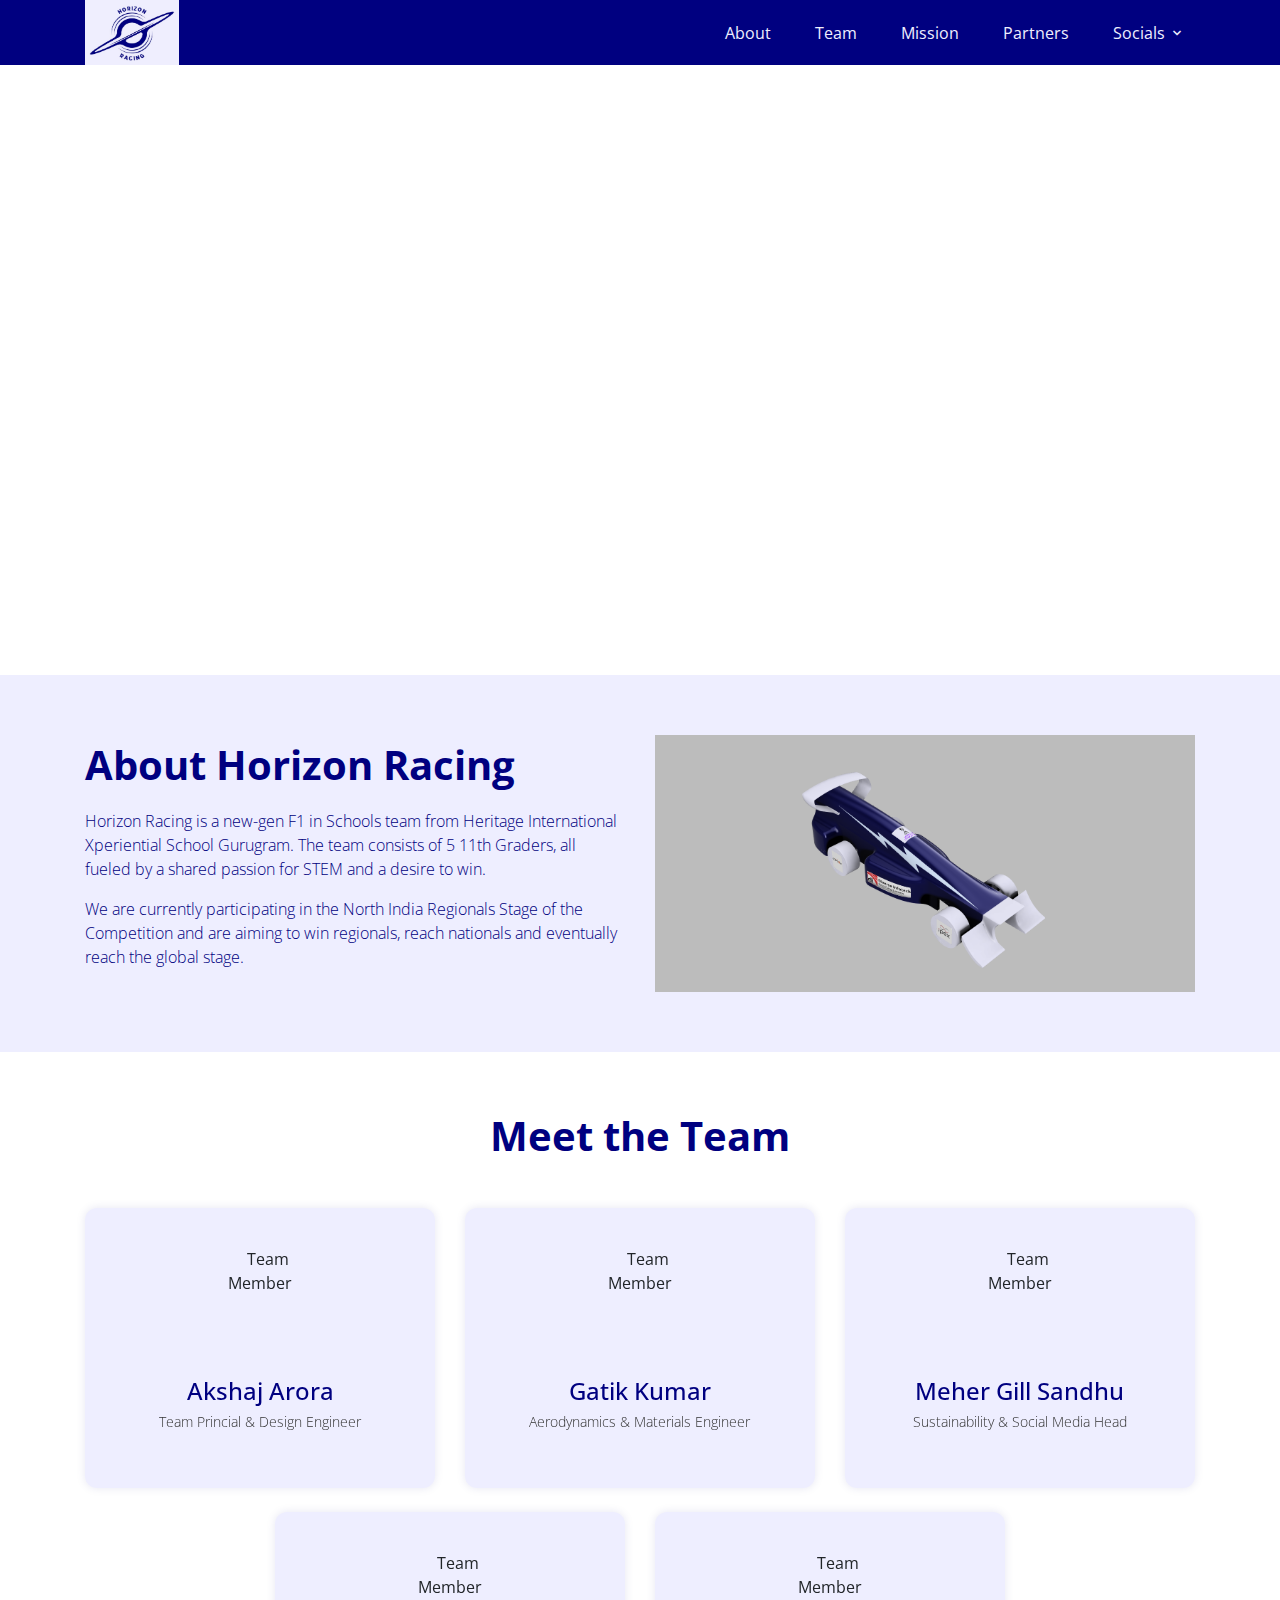
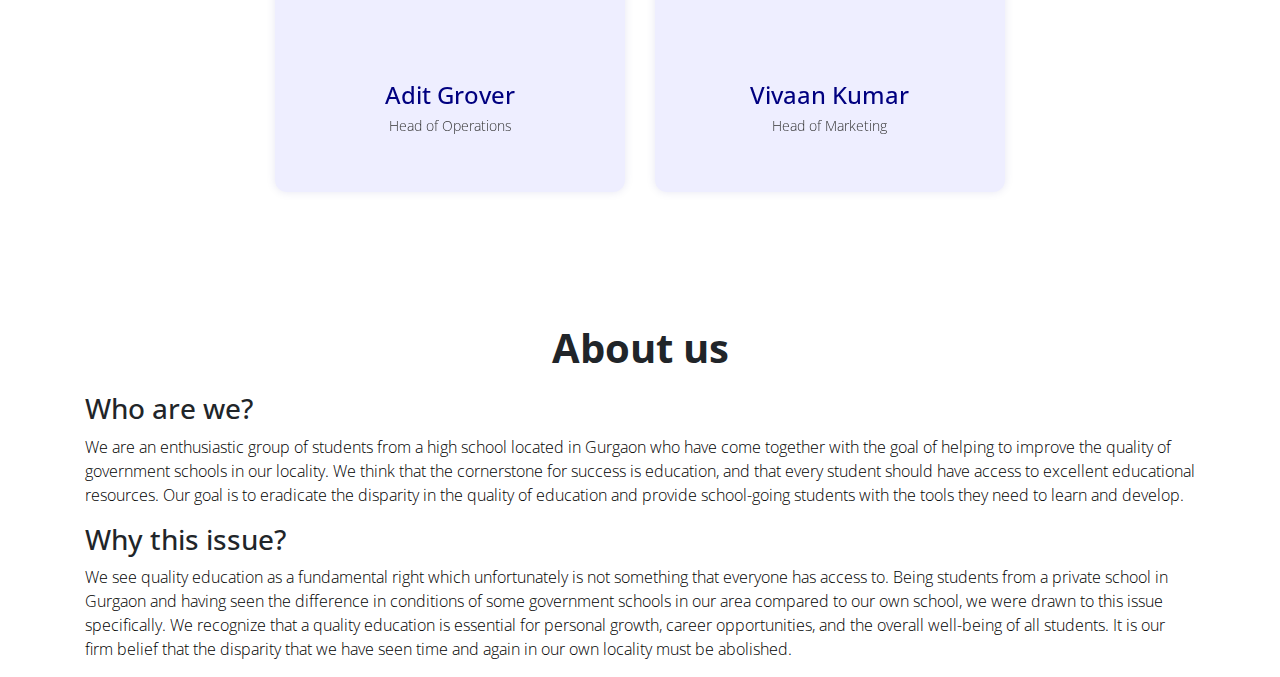
==== index.html @ cf71c02b "main" ====
<!DOCTYPE html>
<html lang="en">
<head>
  <meta charset="utf-8">
  <meta name="viewport" content="width=device-width, initial-scale=1, shrink-to-fit=no">

  <link href="https://fonts.googleapis.com/css?family=Open+Sans:300,400,700" rel="stylesheet">
  <link rel="stylesheet" href="fonts/icomoon/style.css">
  <link rel="stylesheet" href="css/owl.carousel.min.css">
  <link rel="stylesheet" href="css/bootstrap.min.css">
  <link rel="stylesheet" href="css/style.css">

  <title>Home - Project Shiksha Parivartan</title>
  <link rel="icon" type="image/x-icon" href="logo-1.jpg">

  <style>
    .scroll-down-text {
      position: absolute;
      bottom: 30px;
      left: 50%;
      transform: translate(-50%, -3500%);
      text-align: center;
      background: rgba(0, 0, 0, 0.5);
      color: #fff;
      padding: 10px 20px;
      border-radius: 5px;
      cursor: pointer;
      opacity: 0;
      transition: opacity 0.5s;
    }

    .hero:hover .scroll-down-text {
      opacity: 1;
    }

    h2 {
      font-size: 2.5em;
      font-weight: bold;
      margin-bottom: 20px;
    }

    p {
      color: #000;
    }

    h3:first-of-type {
      margin-bottom: 10px;
    }

    .scroll-down-overlay {
      position: absolute;
      top: 50%;
      left: 50%;
      transform: translate(-50%, -1250%);
      color: #fff;
      font-size: 24px;
      text-shadow: 2px 2px 4px rgba(0, 0, 0, 0.5);
      z-index: 1;
      background: rgba(0, 0, 0, 0.5);
      padding: 10px 20px;
      border-radius: 5px;
    }

    /* ✅ New navbar link color */
    .site-navigation .site-menu > li > a,
    .site-navigation .site-menu .dropdown li a {
      color: #144ebd !important;
    }
  </style>
</head>

<body>

  <div class="site-mobile-menu">
    <div class="site-mobile-menu-header">
      <div class="site-mobile-menu-close mt-3">
        <span class="icon-close2 js-menu-toggle"></span>
      </div>
    </div>
    <div class="site-mobile-menu-body"></div>
  </div>

  <header class="site-navbar" role="banner">
    <div class="container">
      <div class="row align-items-center">
        <div class="col-11 col-xl-2">
          <a href="index.html">
            <img src="logo-1.jpg" alt="Logo" class="logo-image" width="94" height="65">
          </a>
        </div>
        <div class="col-12 col-md-10 d-none d-xl-block">
          <nav class="site-navigation position-relative text-right" role="navigation">
            <ul class="site-menu js-clone-nav mr-auto d-none d-lg-block">
              <li><a href="about.html"><span>About</span></a></li>
              <li><a href="team.html"><span>Team</span></a></li>
              <li><a href="mission.html"><span>Mission</span></a></li>
              <li><a href="partners.html"><span>Partners</span></a></li>
              <li class="has-children">
                <a href="#"><span>Socials</span></a>
                <ul class="dropdown arrow-top">
                  <li><a href="https://www.youtube.com/@horizonracing.f1s" target="_blank">YouTube</a></li>
                  <li><a href="https://www.linkedin.com/company/horizonracing-f1s" target="_blank">LinkedIn</a></li>
                  <li><a href="https://www.instagram.com/horizonracing.f1s/" target="_blank">Instagram</a></li>
                </ul>
              </li>
            </ul>
          </nav>
        </div>
        <div class="d-inline-block d-xl-none ml-md-0 mr-auto py-3" style="position: relative; top: 3px;">
          <a href="#" class="site-menu-toggle js-menu-toggle text-white">
            <span class="icon-menu h3"></span>
          </a>
        </div>
      </div>
    </div>
  </header>

  <!-- Hero Section -->
  <div class="hero" style="background-image: url('images/hero_1.jpg');">
    <div class="scroll-down-text">Please Scroll Down For More</div>
  </div>

<!-- About Section -->
<section style="background-color: #eeeeff; padding: 60px 0;">
  <div class="container">
    <div class="row align-items-center">
      <!-- Text Column -->
      <div class="col-md-6">
        <h2 style="color: #000080;">About Horizon Racing</h2>
        <p style="color: #000080;">
          Horizon Racing is a new-gen F1 in Schools team from Heritage International Xperiential School Gurugram.
          The team consists of 5 11th Graders, all fueled by a shared passion for STEM and a desire to win.
        </p>
        <p style="color: #000080;">
          We are currently participating in the North India Regionals Stage of the Competition and are aiming to win regionals, reach nationals and eventually reach the global stage.
        </p>
      </div>

      <!-- Image Column -->
      <div class="col-md-6 text-center">
        <img src="images/render_2.png" alt="Horizon-01 Render" class="img-fluid" style="max-width: 100%; height: auto;">
      </div>
    </div>
  </div>
</section>

<!-- Meet the Team Section -->
<section style="background-color: #ffffff; padding: 60px 0;">
  <div class="container">
    <h2 class="text-center mb-5" style="color: #000080;">Meet the Team</h2>
    <div class="row justify-content-center">

      <div class="col-md-4 mb-4">
        <div class="team-card-wrapper">
          <div class="team-card-inner">
            <!-- Front Side -->
            <div class="team-card front">
              <img src="images/members/akshaj.jpg" alt="Team Member" class="img-fluid">
              <h4>Akshaj Arora</h4>
              <p>Team Princial & Design Engineer</p>
            </div>
            <!-- Back Side -->
            <div class="team-card back">
              <h4>Akshaj Arora</h4>
              <p>Oversees the entire project, ensuring all deliverables are completed on time and to a high standard while maintaining adherence to scope and competition regulations
                Is the main point of contact between the mentors, sponsors, and school administration. 
                Creates the car model using CAD Software and conducts CFD testing </p>
            </div>
          </div>
        </div>
      </div>
      

      <div class="col-md-4 mb-4">
        <div class="team-card-wrapper">
          <div class="team-card-inner">
            <!-- Front Side -->
            <div class="team-card front">
              <img src="images/members/gatik.jpg" alt="Team Member" class="img-fluid">
              <h4>Gatik Kumar</h4>
              <p>Aerodynamics & Materials Engineer</p>
            </div>
            <!-- Back Side -->
            <div class="team-card back">
              <h4>Gatik Kumar</h4>
              <p>In charge of car designing using mathematical and aerodynamic concepts. Managing computation work for building the car for example optimization programs. Responsible for manufacturing and assembly of the car. 
                Designs the website for the team.</p>
            </div>
          </div>
        </div>
      </div>
      

      <div class="col-md-4 mb-4">
        <div class="team-card-wrapper">
          <div class="team-card-inner">
            <!-- Front Side -->
            <div class="team-card front">
              <img src="images/members/meher.jpg" alt="Team Member" class="img-fluid">
              <h4>Meher Gill Sandhu</h4>
              <p>Sustainability & Social Media Head</p>
            </div>
            <!-- Back Side -->
            <div class="team-card back">
              <h4>Meher Gill Sandhu</h4>
              <p>Integrates sustainable practices into the project, from material selection to waste management.
                Manages the team’s social media presence, creating engaging content to promote Horizon Racing.
                Documents and highlights sustainability initiatives.
                Assists with the verbal presentation, focusing on sustainability and team identity.</p>
            </div>
          </div>
        </div>
      </div>
      

      <!-- New Row -->
      <div class="col-md-4 mb-4">
        <div class="team-card-wrapper">
          <div class="team-card-inner">
            <!-- Front Side -->
            <div class="team-card front">
              <img src="images/members/adit.jpg" alt="Team Member" class="img-fluid">
              <h4>Adit Grover</h4>
              <p>Head of Operations</p>
            </div>
            <!-- Back Side -->
            <div class="team-card back">
              <h4>Adit Grover</h4>
              <p>Manages project logistics, including scheduling, resource allocation, and budget tracking.
                Designs graphics for the pit display, portfolios, and digital media.
                Ensures all visual elements align with the team’s branding and identity.
                Supports the Creation and Designing of the Portfolios, focusing on visual presentation.</p>
            </div>
          </div>
        </div>
      </div>
      
      <div class="col-md-4 mb-4">
        <div class="team-card-wrapper">
          <div class="team-card-inner">
            <!-- Front Side -->
            <div class="team-card front">
              <img src="images/members/vivaan.jpg" alt="Team Member" class="img-fluid">
              <h4>Vivaan Kumar</h4>
              <p>Head of Marketing</p>
            </div>
            <!-- Back Side -->
            <div class="team-card back">
              <h4>Vivaan Kumar</h4>
              <p>Develops and executes the sponsorship strategy, including creating the sponsorship prospectus.
                Manages relationships with sponsors and ensure timely communication.
                Coordinates branding efforts, including team uniforms and digital media content.
                Supports the creation of the Enterprise Portfolio, focusing on marketing and sponsorship sections.</p>
            </div>
          </div>
        </div>
      </div>
      

    </div>
  </div>
</section>

  <!-- Content Section -->
  <div class="container mt-5">
    <div class="row">
      <div class="col-md-12">
        <h2 class="text-center">About us</h2>
        <h3>Who are we?</h3>
        <p>We are an enthusiastic group of students from a high school located in Gurgaon who have come together with the goal of helping to improve the quality of government schools in our locality. We think that the cornerstone for success is education, and that every student should have access to excellent educational resources. Our goal is to eradicate the disparity in the quality of education and provide school-going students with the tools they need to learn and develop.</p>
        <h3>Why this issue?</h3>
        <p>We see quality education as a fundamental right which unfortunately is not something that everyone has access to. Being students from a private school in Gurgaon and having seen the difference in conditions of some government schools in our area compared to our own school, we were drawn to this issue specifically. We recognize that a quality education is essential for personal growth, career opportunities, and the overall well-being of all students. It is our firm belief that the disparity that we have seen time and again in our own locality must be abolished.</p>
      </div>
    </div>
  </div>

  <!-- Scripts -->
  <script src="js/jquery-3.3.1.min.js"></script>
  <script src="js/popper.min.js"></script>
  <script src="js/bootstrap.min.js"></script>
  <script src="js/jquery.sticky.js"></script>
  <script src="js/main.js"></script>
  <script>
    window.va = window.va || function () { (window.vaq = window.vaq || []).push(arguments); };
  </script>
  <script defer src="/_vercel/insights/script.js"></script>
</body>
</html>
---- fonts/icomoon/style.css ----
@font-face {
  font-family: 'icomoon';
  src:  url('fonts/icomoon.eot?10si43');
  src:  url('fonts/icomoon.eot?10si43#iefix') format('embedded-opentype'),
    url('fonts/icomoon.ttf?10si43') format('truetype'),
    url('fonts/icomoon.woff?10si43') format('woff'),
    url('fonts/icomoon.svg?10si43#icomoon') format('svg');
  font-weight: normal;
  font-style: normal;
}

[class^="icon-"], [class*=" icon-"] {
  /* use !important to prevent issues with browser extensions that change fonts */
  font-family: 'icomoon' !important;
  speak: none;
  font-style: normal;
  font-weight: normal;
  font-variant: normal;
  text-transform: none;
  line-height: 1;

  /* Better Font Rendering =========== */
  -webkit-font-smoothing: antialiased;
  -moz-osx-font-smoothing: grayscale;
}

.icon-asterisk:before {
  content: "\f069";
}
.icon-plus:before {
  content: "\f067";
}
.icon-question:before {
  content: "\f128";
}
.icon-minus:before {
  content: "\f068";
}
.icon-glass:before {
  content: "\f000";
}
.icon-music:before {
  content: "\f001";
}
.icon-search:before {
  content: "\f002";
}
.icon-envelope-o:before {
  content: "\f003";
}
.icon-heart:before {
  content: "\f004";
}
.icon-star:before {
  content: "\f005";
}
.icon-star-o:before {
  content: "\f006";
}
.icon-user:before {
  content: "\f007";
}
.icon-film:before {
  content: "\f008";
}
.icon-th-large:before {
  content: "\f009";
}
.icon-th:before {
  content: "\f00a";
}
.icon-th-list:before {
  content: "\f00b";
}
.icon-check:before {
  content: "\f00c";
}
.icon-close:before {
  content: "\f00d";
}
.icon-remove:before {
  content: "\f00d";
}
.icon-times:before {
  content: "\f00d";
}
.icon-search-plus:before {
  content: "\f00e";
}
.icon-search-minus:before {
  content: "\f010";
}
.icon-power-off:before {
  content: "\f011";
}
.icon-signal:before {
  content: "\f012";
}
.icon-cog:before {
  content: "\f013";
}
.icon-gear:before {
  content: "\f013";
}
.icon-trash-o:before {
  content: "\f014";
}
.icon-home:before {
  content: "\f015";
}
.icon-file-o:before {
  content: "\f016";
}
.icon-clock-o:before {
  content: "\f017";
}
.icon-road:before {
  content: "\f018";
}
.icon-download:before {
  content: "\f019";
}
.icon-arrow-circle-o-down:before {
  content: "\f01a";
}
.icon-arrow-circle-o-up:before {
  content: "\f01b";
}
.icon-inbox:before {
  content: "\f01c";
}
.icon-play-circle-o:before {
  content: "\f01d";
}
.icon-repeat:before {
  content: "\f01e";
}
.icon-rotate-right:before {
  content: "\f01e";
}
.icon-refresh:before {
  content: "\f021";
}
.icon-list-alt:before {
  content: "\f022";
}
.icon-lock:before {
  content: "\f023";
}
.icon-flag:before {
  content: "\f024";
}
.icon-headphones:before {
  content: "\f025";
}
.icon-volume-off:before {
  content: "\f026";
}
.icon-volume-down:before {
  content: "\f027";
}
.icon-volume-up:before {
  content: "\f028";
}
.icon-qrcode:before {
  content: "\f029";
}
.icon-barcode:before {
  content: "\f02a";
}
.icon-tag:before {
  content: "\f02b";
}
.icon-tags:before {
  content: "\f02c";
}
.icon-book:before {
  content: "\f02d";
}
.icon-bookmark:before {
  content: "\f02e";
}
.icon-print:before {
  content: "\f02f";
}
.icon-camera:before {
  content: "\f030";
}
.icon-font:before {
  content: "\f031";
}
.icon-bold:before {
  content: "\f032";
}
.icon-italic:before {
  content: "\f033";
}
.icon-text-height:before {
  content: "\f034";
}
.icon-text-width:before {
  content: "\f035";
}
.icon-align-left:before {
  content: "\f036";
}
.icon-align-center:before {
  content: "\f037";
}
.icon-align-right:before {
  content: "\f038";
}
.icon-align-justify:before {
  content: "\f039";
}
.icon-list:before {
  content: "\f03a";
}
.icon-dedent:before {
  content: "\f03b";
}
.icon-outdent:before {
  content: "\f03b";
}
.icon-indent:before {
  content: "\f03c";
}
.icon-video-camera:before {
  content: "\f03d";
}
.icon-image:before {
  content: "\f03e";
}
.icon-photo:before {
  content: "\f03e";
}
.icon-picture-o:before {
  content: "\f03e";
}
.icon-pencil:before {
  content: "\f040";
}
.icon-map-marker:before {
  content: "\f041";
}
.icon-adjust:before {
  content: "\f042";
}
.icon-tint:before {
  content: "\f043";
}
.icon-edit:before {
  content: "\f044";
}
.icon-pencil-square-o:before {
  content: "\f044";
}
.icon-share-square-o:before {
  content: "\f045";
}
.icon-check-square-o:before {
  content: "\f046";
}
.icon-arrows:before {
  content: "\f047";
}
.icon-step-backward:before {
  content: "\f048";
}
.icon-fast-backward:before {
  content: "\f049";
}
.icon-backward:before {
  content: "\f04a";
}
.icon-play:before {
  content: "\f04b";
}
.icon-pause:before {
  content: "\f04c";
}
.icon-stop:before {
  content: "\f04d";
}
.icon-forward:before {
  content: "\f04e";
}
.icon-fast-forward:before {
  content: "\f050";
}
.icon-step-forward:before {
  content: "\f051";
}
.icon-eject:before {
  content: "\f052";
}
.icon-chevron-left:before {
  content: "\f053";
}
.icon-chevron-right:before {
  content: "\f054";
}
.icon-plus-circle:before {
  content: "\f055";
}
.icon-minus-circle:before {
  content: "\f056";
}
.icon-times-circle:before {
  content: "\f057";
}
.icon-check-circle:before {
  content: "\f058";
}
.icon-question-circle:before {
  content: "\f059";
}
.icon-info-circle:before {
  content: "\f05a";
}
.icon-crosshairs:before {
  content: "\f05b";
}
.icon-times-circle-o:before {
  content: "\f05c";
}
.icon-check-circle-o:before {
  content: "\f05d";
}
.icon-ban:before {
  content: "\f05e";
}
.icon-arrow-left:before {
  content: "\f060";
}
.icon-arrow-right:before {
  content: "\f061";
}
.icon-arrow-up:before {
  content: "\f062";
}
.icon-arrow-down:before {
  content: "\f063";
}
.icon-mail-forward:before {
  content: "\f064";
}
.icon-share:before {
  content: "\f064";
}
.icon-expand:before {
  content: "\f065";
}
.icon-compress:before {
  content: "\f066";
}
.icon-exclamation-circle:before {
  content: "\f06a";
}
.icon-gift:before {
  content: "\f06b";
}
.icon-leaf:before {
  content: "\f06c";
}
.icon-fire:before {
  content: "\f06d";
}
.icon-eye:before {
  content: "\f06e";
}
.icon-eye-slash:before {
  content: "\f070";
}
.icon-exclamation-triangle:before {
  content: "\f071";
}
.icon-warning:before {
  content: "\f071";
}
.icon-plane:before {
  content: "\f072";
}
.icon-calendar:before {
  content: "\f073";
}
.icon-random:before {
  content: "\f074";
}
.icon-comment:before {
  content: "\f075";
}
.icon-magnet:before {
  content: "\f076";
}
.icon-chevron-up:before {
  content: "\f077";
}
.icon-chevron-down:before {
  content: "\f078";
}
.icon-retweet:before {
  content: "\f079";
}
.icon-shopping-cart:before {
  content: "\f07a";
}
.icon-folder:before {
  content: "\f07b";
}
.icon-folder-open:before {
  content: "\f07c";
}
.icon-arrows-v:before {
  content: "\f07d";
}
.icon-arrows-h:before {
  content: "\f07e";
}
.icon-bar-chart:before {
  content: "\f080";
}
.icon-bar-chart-o:before {
  content: "\f080";
}
.icon-twitter-square:before {
  content: "\f081";
}
.icon-facebook-square:before {
  content: "\f082";
}
.icon-camera-retro:before {
  content: "\f083";
}
.icon-key:before {
  content: "\f084";
}
.icon-cogs:before {
  content: "\f085";
}
.icon-gears:before {
  content: "\f085";
}
.icon-comments:before {
  content: "\f086";
}
.icon-thumbs-o-up:before {
  content: "\f087";
}
.icon-thumbs-o-down:before {
  content: "\f088";
}
.icon-star-half:before {
  content: "\f089";
}
.icon-heart-o:before {
  content: "\f08a";
}
.icon-sign-out:before {
  content: "\f08b";
}
.icon-linkedin-square:before {
  content: "\f08c";
}
.icon-thumb-tack:before {
  content: "\f08d";
}
.icon-external-link:before {
  content: "\f08e";
}
.icon-sign-in:before {
  content: "\f090";
}
.icon-trophy:before {
  content: "\f091";
}
.icon-github-square:before {
  content: "\f092";
}
.icon-upload:before {
  content: "\f093";
}
.icon-lemon-o:before {
  content: "\f094";
}
.icon-phone:before {
  content: "\f095";
}
.icon-square-o:before {
  content: "\f096";
}
.icon-bookmark-o:before {
  content: "\f097";
}
.icon-phone-square:before {
  content: "\f098";
}
.icon-twitter:before {
  content: "\f099";
}
.icon-facebook:before {
  content: "\f09a";
}
.icon-facebook-f:before {
  content: "\f09a";
}
.icon-github:before {
  content: "\f09b";
}
.icon-unlock:before {
  content: "\f09c";
}
.icon-credit-card:before {
  content: "\f09d";
}
.icon-feed:before {
  content: "\f09e";
}
.icon-rss:before {
  content: "\f09e";
}
.icon-hdd-o:before {
  content: "\f0a0";
}
.icon-bullhorn:before {
  content: "\f0a1";
}
.icon-bell-o:before {
  content: "\f0a2";
}
.icon-certificate:before {
  content: "\f0a3";
}
.icon-hand-o-right:before {
  content: "\f0a4";
}
.icon-hand-o-left:before {
  content: "\f0a5";
}
.icon-hand-o-up:before {
  content: "\f0a6";
}
.icon-hand-o-down:before {
  content: "\f0a7";
}
.icon-arrow-circle-left:before {
  content: "\f0a8";
}
.icon-arrow-circle-right:before {
  content: "\f0a9";
}
.icon-arrow-circle-up:before {
  content: "\f0aa";
}
.icon-arrow-circle-down:before {
  content: "\f0ab";
}
.icon-globe:before {
  content: "\f0ac";
}
.icon-wrench:before {
  content: "\f0ad";
}
.icon-tasks:before {
  content: "\f0ae";
}
.icon-filter:before {
  content: "\f0b0";
}
.icon-briefcase:before {
  content: "\f0b1";
}
.icon-arrows-alt:before {
  content: "\f0b2";
}
.icon-group:before {
  content: "\f0c0";
}
.icon-users:before {
  content: "\f0c0";
}
.icon-chain:before {
  content: "\f0c1";
}
.icon-link:before {
  content: "\f0c1";
}
.icon-cloud:before {
  content: "\f0c2";
}
.icon-flask:before {
  content: "\f0c3";
}
.icon-cut:before {
  content: "\f0c4";
}
.icon-scissors:before {
  content: "\f0c4";
}
.icon-copy:before {
  content: "\f0c5";
}
.icon-files-o:before {
  content: "\f0c5";
}
.icon-paperclip:before {
  content: "\f0c6";
}
.icon-floppy-o:before {
  content: "\f0c7";
}
.icon-save:before {
  content: "\f0c7";
}
.icon-square:before {
  content: "\f0c8";
}
.icon-bars:before {
  content: "\f0c9";
}
.icon-navicon:before {
  content: "\f0c9";
}
.icon-reorder:before {
  content: "\f0c9";
}
.icon-list-ul:before {
  content: "\f0ca";
}
.icon-list-ol:before {
  content: "\f0cb";
}
.icon-strikethrough:before {
  content: "\f0cc";
}
.icon-underline:before {
  content: "\f0cd";
}
.icon-table:before {
  content: "\f0ce";
}
.icon-magic:before {
  content: "\f0d0";
}
.icon-truck:before {
  content: "\f0d1";
}
.icon-pinterest:before {
  content: "\f0d2";
}
.icon-pinterest-square:before {
  content: "\f0d3";
}
.icon-google-plus-square:before {
  content: "\f0d4";
}
.icon-google-plus:before {
  content: "\f0d5";
}
.icon-money:before {
  content: "\f0d6";
}
.icon-caret-down:before {
  content: "\f0d7";
}
.icon-caret-up:before {
  content: "\f0d8";
}
.icon-caret-left:before {
  content: "\f0d9";
}
.icon-caret-right:before {
  content: "\f0da";
}
.icon-columns:before {
  content: "\f0db";
}
.icon-sort:before {
  content: "\f0dc";
}
.icon-unsorted:before {
  content: "\f0dc";
}
.icon-sort-desc:before {
  content: "\f0dd";
}
.icon-sort-down:before {
  content: "\f0dd";
}
.icon-sort-asc:before {
  content: "\f0de";
}
.icon-sort-up:before {
  content: "\f0de";
}
.icon-envelope:before {
  content: "\f0e0";
}
.icon-linkedin:before {
  content: "\f0e1";
}
.icon-rotate-left:before {
  content: "\f0e2";
}
.icon-undo:before {
  content: "\f0e2";
}
.icon-gavel:before {
  content: "\f0e3";
}
.icon-legal:before {
  content: "\f0e3";
}
.icon-dashboard:before {
  content: "\f0e4";
}
.icon-tachometer:before {
  content: "\f0e4";
}
.icon-comment-o:before {
  content: "\f0e5";
}
.icon-comments-o:before {
  content: "\f0e6";
}
.icon-bolt:before {
  content: "\f0e7";
}
.icon-flash:before {
  content: "\f0e7";
}
.icon-sitemap:before {
  content: "\f0e8";
}
.icon-umbrella:before {
  content: "\f0e9";
}
.icon-clipboard:before {
  content: "\f0ea";
}
.icon-paste:before {
  content: "\f0ea";
}
.icon-lightbulb-o:before {
  content: "\f0eb";
}
.icon-exchange:before {
  content: "\f0ec";
}
.icon-cloud-download:before {
  content: "\f0ed";
}
.icon-cloud-upload:before {
  content: "\f0ee";
}
.icon-user-md:before {
  content: "\f0f0";
}
.icon-stethoscope:before {
  content: "\f0f1";
}
.icon-suitcase:before {
  content: "\f0f2";
}
.icon-bell:before {
  content: "\f0f3";
}
.icon-coffee:before {
  content: "\f0f4";
}
.icon-cutlery:before {
  content: "\f0f5";
}
.icon-file-text-o:before {
  content: "\f0f6";
}
.icon-building-o:before {
  content: "\f0f7";
}
.icon-hospital-o:before {
  content: "\f0f8";
}
.icon-ambulance:before {
  content: "\f0f9";
}
.icon-medkit:before {
  content: "\f0fa";
}
.icon-fighter-jet:before {
  content: "\f0fb";
}
.icon-beer:before {
  content: "\f0fc";
}
.icon-h-square:before {
  content: "\f0fd";
}
.icon-plus-square:before {
  content: "\f0fe";
}
.icon-angle-double-left:before {
  content: "\f100";
}
.icon-angle-double-right:before {
  content: "\f101";
}
.icon-angle-double-up:before {
  content: "\f102";
}
.icon-angle-double-down:before {
  content: "\f103";
}
.icon-angle-left:before {
  content: "\f104";
}
.icon-angle-right:before {
  content: "\f105";
}
.icon-angle-up:before {
  content: "\f106";
}
.icon-angle-down:before {
  content: "\f107";
}
.icon-desktop:before {
  content: "\f108";
}
.icon-laptop:before {
  content: "\f109";
}
.icon-tablet:before {
  content: "\f10a";
}
.icon-mobile:before {
  content: "\f10b";
}
.icon-mobile-phone:before {
  content: "\f10b";
}
.icon-circle-o:before {
  content: "\f10c";
}
.icon-quote-left:before {
  content: "\f10d";
}
.icon-quote-right:before {
  content: "\f10e";
}
.icon-spinner:before {
  content: "\f110";
}
.icon-circle:before {
  content: "\f111";
}
.icon-mail-reply:before {
  content: "\f112";
}
.icon-reply:before {
  content: "\f112";
}
.icon-github-alt:before {
  content: "\f113";
}
.icon-folder-o:before {
  content: "\f114";
}
.icon-folder-open-o:before {
  content: "\f115";
}
.icon-smile-o:before {
  content: "\f118";
}
.icon-frown-o:before {
  content: "\f119";
}
.icon-meh-o:before {
  content: "\f11a";
}
.icon-gamepad:before {
  content: "\f11b";
}
.icon-keyboard-o:before {
  content: "\f11c";
}
.icon-flag-o:before {
  content: "\f11d";
}
.icon-flag-checkered:before {
  content: "\f11e";
}
.icon-terminal:before {
  content: "\f120";
}
.icon-code:before {
  content: "\f121";
}
.icon-mail-reply-all:before {
  content: "\f122";
}
.icon-reply-all:before {
  content: "\f122";
}
.icon-star-half-empty:before {
  content: "\f123";
}
.icon-star-half-full:before {
  content: "\f123";
}
.icon-star-half-o:before {
  content: "\f123";
}
.icon-location-arrow:before {
  content: "\f124";
}
.icon-crop:before {
  content: "\f125";
}
.icon-code-fork:before {
  content: "\f126";
}
.icon-chain-broken:before {
  content: "\f127";
}
.icon-unlink:before {
  content: "\f127";
}
.icon-info:before {
  content: "\f129";
}
.icon-exclamation:before {
  content: "\f12a";
}
.icon-superscript:before {
  content: "\f12b";
}
.icon-subscript:before {
  content: "\f12c";
}
.icon-eraser:before {
  content: "\f12d";
}
.icon-puzzle-piece:before {
  content: "\f12e";
}
.icon-microphone:before {
  content: "\f130";
}
.icon-microphone-slash:before {
  content: "\f131";
}
.icon-shield:before {
  content: "\f132";
}
.icon-calendar-o:before {
  content: "\f133";
}
.icon-fire-extinguisher:before {
  content: "\f134";
}
.icon-rocket:before {
  content: "\f135";
}
.icon-maxcdn:before {
  content: "\f136";
}
.icon-chevron-circle-left:before {
  content: "\f137";
}
.icon-chevron-circle-right:before {
  content: "\f138";
}
.icon-chevron-circle-up:before {
  content: "\f139";
}
.icon-chevron-circle-down:before {
  content: "\f13a";
}
.icon-html5:before {
  content: "\f13b";
}
.icon-css3:before {
  content: "\f13c";
}
.icon-anchor:before {
  content: "\f13d";
}
.icon-unlock-alt:before {
  content: "\f13e";
}
.icon-bullseye:before {
  content: "\f140";
}
.icon-ellipsis-h:before {
  content: "\f141";
}
.icon-ellipsis-v:before {
  content: "\f142";
}
.icon-rss-square:before {
  content: "\f143";
}
.icon-play-circle:before {
  content: "\f144";
}
.icon-ticket:before {
  content: "\f145";
}
.icon-minus-square:before {
  content: "\f146";
}
.icon-minus-square-o:before {
  content: "\f147";
}
.icon-level-up:before {
  content: "\f148";
}
.icon-level-down:before {
  content: "\f149";
}
.icon-check-square:before {
  content: "\f14a";
}
.icon-pencil-square:before {
  content: "\f14b";
}
.icon-external-link-square:before {
  content: "\f14c";
}
.icon-share-square:before {
  content: "\f14d";
}
.icon-compass:before {
  content: "\f14e";
}
.icon-caret-square-o-down:before {
  content: "\f150";
}
.icon-toggle-down:before {
  content: "\f150";
}
.icon-caret-square-o-up:before {
  content: "\f151";
}
.icon-toggle-up:before {
  content: "\f151";
}
.icon-caret-square-o-right:before {
  content: "\f152";
}
.icon-toggle-right:before {
  content: "\f152";
}
.icon-eur:before {
  content: "\f153";
}
.icon-euro:before {
  content: "\f153";
}
.icon-gbp:before {
  content: "\f154";
}
.icon-dollar:before {
  content: "\f155";
}
.icon-usd:before {
  content: "\f155";
}
.icon-inr:before {
  content: "\f156";
}
.icon-rupee:before {
  content: "\f156";
}
.icon-cny:before {
  content: "\f157";
}
.icon-jpy:before {
  content: "\f157";
}
.icon-rmb:before {
  content: "\f157";
}
.icon-yen:before {
  content: "\f157";
}
.icon-rouble:before {
  content: "\f158";
}
.icon-rub:before {
  content: "\f158";
}
.icon-ruble:before {
  content: "\f158";
}
.icon-krw:before {
  content: "\f159";
}
.icon-won:before {
  content: "\f159";
}
.icon-bitcoin:before {
  content: "\f15a";
}
.icon-btc:before {
  content: "\f15a";
}
.icon-file:before {
  content: "\f15b";
}
.icon-file-text:before {
  content: "\f15c";
}
.icon-sort-alpha-asc:before {
  content: "\f15d";
}
.icon-sort-alpha-desc:before {
  content: "\f15e";
}
.icon-sort-amount-asc:before {
  content: "\f160";
}
.icon-sort-amount-desc:before {
  content: "\f161";
}
.icon-sort-numeric-asc:before {
  content: "\f162";
}
.icon-sort-numeric-desc:before {
  content: "\f163";
}
.icon-thumbs-up:before {
  content: "\f164";
}
.icon-thumbs-down:before {
  content: "\f165";
}
.icon-youtube-square:before {
  content: "\f166";
}
.icon-youtube:before {
  content: "\f167";
}
.icon-xing:before {
  content: "\f168";
}
.icon-xing-square:before {
  content: "\f169";
}
.icon-youtube-play:before {
  content: "\f16a";
}
.icon-dropbox:before {
  content: "\f16b";
}
.icon-stack-overflow:before {
  content: "\f16c";
}
.icon-instagram:before {
  content: "\f16d";
}
.icon-flickr:before {
  content: "\f16e";
}
.icon-adn:before {
  content: "\f170";
}
.icon-bitbucket:before {
  content: "\f171";
}
.icon-bitbucket-square:before {
  content: "\f172";
}
.icon-tumblr:before {
  content: "\f173";
}
.icon-tumblr-square:before {
  content: "\f174";
}
.icon-long-arrow-down:before {
  content: "\f175";
}
.icon-long-arrow-up:before {
  content: "\f176";
}
.icon-long-arrow-left:before {
  content: "\f177";
}
.icon-long-arrow-right:before {
  content: "\f178";
}
.icon-apple:before {
  content: "\f179";
}
.icon-windows:before {
  content: "\f17a";
}
.icon-android:before {
  content: "\f17b";
}
.icon-linux:before {
  content: "\f17c";
}
.icon-dribbble:before {
  content: "\f17d";
}
.icon-skype:before {
  content: "\f17e";
}
.icon-foursquare:before {
  content: "\f180";
}
.icon-trello:before {
  content: "\f181";
}
.icon-female:before {
  content: "\f182";
}
.icon-male:before {
  content: "\f183";
}
.icon-gittip:before {
  content: "\f184";
}
.icon-gratipay:before {
  content: "\f184";
}
.icon-sun-o:before {
  content: "\f185";
}
.icon-moon-o:before {
  content: "\f186";
}
.icon-archive:before {
  content: "\f187";
}
.icon-bug:before {
  content: "\f188";
}
.icon-vk:before {
  content: "\f189";
}
.icon-weibo:before {
  content: "\f18a";
}
.icon-renren:before {
  content: "\f18b";
}
.icon-pagelines:before {
  content: "\f18c";
}
.icon-stack-exchange:before {
  content: "\f18d";
}
.icon-arrow-circle-o-right:before {
  content: "\f18e";
}
.icon-arrow-circle-o-left:before {
  content: "\f190";
}
.icon-caret-square-o-left:before {
  content: "\f191";
}
.icon-toggle-left:before {
  content: "\f191";
}
.icon-dot-circle-o:before {
  content: "\f192";
}
.icon-wheelchair:before {
  content: "\f193";
}
.icon-vimeo-square:before {
  content: "\f194";
}
.icon-try:before {
  content: "\f195";
}
.icon-turkish-lira:before {
  content: "\f195";
}
.icon-plus-square-o:before {
  content: "\f196";
}
.icon-space-shuttle:before {
  content: "\f197";
}
.icon-slack:before {
  content: "\f198";
}
.icon-envelope-square:before {
  content: "\f199";
}
.icon-wordpress:before {
  content: "\f19a";
}
.icon-openid:before {
  content: "\f19b";
}
.icon-bank:before {
  content: "\f19c";
}
.icon-institution:before {
  content: "\f19c";
}
.icon-university:before {
  content: "\f19c";
}
.icon-graduation-cap:before {
  content: "\f19d";
}
.icon-mortar-board:before {
  content: "\f19d";
}
.icon-yahoo:before {
  content: "\f19e";
}
.icon-google:before {
  content: "\f1a0";
}
.icon-reddit:before {
  content: "\f1a1";
}
.icon-reddit-square:before {
  content: "\f1a2";
}
.icon-stumbleupon-circle:before {
  content: "\f1a3";
}
.icon-stumbleupon:before {
  content: "\f1a4";
}
.icon-delicious:before {
  content: "\f1a5";
}
.icon-digg:before {
  content: "\f1a6";
}
.icon-pied-piper-pp:before {
  content: "\f1a7";
}
.icon-pied-piper-alt:before {
  content: "\f1a8";
}
.icon-drupal:before {
  content: "\f1a9";
}
.icon-joomla:before {
  content: "\f1aa";
}
.icon-language:before {
  content: "\f1ab";
}
.icon-fax:before {
  content: "\f1ac";
}
.icon-building:before {
  content: "\f1ad";
}
.icon-child:before {
  content: "\f1ae";
}
.icon-paw:before {
  content: "\f1b0";
}
.icon-spoon:before {
  content: "\f1b1";
}
.icon-cube:before {
  content: "\f1b2";
}
.icon-cubes:before {
  content: "\f1b3";
}
.icon-behance:before {
  content: "\f1b4";
}
.icon-behance-square:before {
  content: "\f1b5";
}
.icon-steam:before {
  content: "\f1b6";
}
.icon-steam-square:before {
  content: "\f1b7";
}
.icon-recycle:before {
  content: "\f1b8";
}
.icon-automobile:before {
  content: "\f1b9";
}
.icon-car:before {
  content: "\f1b9";
}
.icon-cab:before {
  content: "\f1ba";
}
.icon-taxi:before {
  content: "\f1ba";
}
.icon-tree:before {
  content: "\f1bb";
}
.icon-spotify:before {
  content: "\f1bc";
}
.icon-deviantart:before {
  content: "\f1bd";
}
.icon-soundcloud:before {
  content: "\f1be";
}
.icon-database:before {
  content: "\f1c0";
}
.icon-file-pdf-o:before {
  content: "\f1c1";
}
.icon-file-word-o:before {
  content: "\f1c2";
}
.icon-file-excel-o:before {
  content: "\f1c3";
}
.icon-file-powerpoint-o:before {
  content: "\f1c4";
}
.icon-file-image-o:before {
  content: "\f1c5";
}
.icon-file-photo-o:before {
  content: "\f1c5";
}
.icon-file-picture-o:before {
  content: "\f1c5";
}
.icon-file-archive-o:before {
  content: "\f1c6";
}
.icon-file-zip-o:before {
  content: "\f1c6";
}
.icon-file-audio-o:before {
  content: "\f1c7";
}
.icon-file-sound-o:before {
  content: "\f1c7";
}
.icon-file-movie-o:before {
  content: "\f1c8";
}
.icon-file-video-o:before {
  content: "\f1c8";
}
.icon-file-code-o:before {
  content: "\f1c9";
}
.icon-vine:before {
  content: "\f1ca";
}
.icon-codepen:before {
  content: "\f1cb";
}
.icon-jsfiddle:before {
  content: "\f1cc";
}
.icon-life-bouy:before {
  content: "\f1cd";
}
.icon-life-buoy:before {
  content: "\f1cd";
}
.icon-life-ring:before {
  content: "\f1cd";
}
.icon-life-saver:before {
  content: "\f1cd";
}
.icon-support:before {
  content: "\f1cd";
}
.icon-circle-o-notch:before {
  content: "\f1ce";
}
.icon-ra:before {
  content: "\f1d0";
}
.icon-rebel:before {
  content: "\f1d0";
}
.icon-resistance:before {
  content: "\f1d0";
}
.icon-empire:before {
  content: "\f1d1";
}
.icon-ge:before {
  content: "\f1d1";
}
.icon-git-square:before {
  content: "\f1d2";
}
.icon-git:before {
  content: "\f1d3";
}
.icon-hacker-news:before {
  content: "\f1d4";
}
.icon-y-combinator-square:before {
  content: "\f1d4";
}
.icon-yc-square:before {
  content: "\f1d4";
}
.icon-tencent-weibo:before {
  content: "\f1d5";
}
.icon-qq:before {
  content: "\f1d6";
}
.icon-wechat:before {
  content: "\f1d7";
}
.icon-weixin:before {
  content: "\f1d7";
}
.icon-paper-plane:before {
  content: "\f1d8";
}
.icon-send:before {
  content: "\f1d8";
}
.icon-paper-plane-o:before {
  content: "\f1d9";
}
.icon-send-o:before {
  content: "\f1d9";
}
.icon-history:before {
  content: "\f1da";
}
.icon-circle-thin:before {
  content: "\f1db";
}
.icon-header:before {
  content: "\f1dc";
}
.icon-paragraph:before {
  content: "\f1dd";
}
.icon-sliders:before {
  content: "\f1de";
}
.icon-share-alt:before {
  content: "\f1e0";
}
.icon-share-alt-square:before {
  content: "\f1e1";
}
.icon-bomb:before {
  content: "\f1e2";
}
.icon-futbol-o:before {
  content: "\f1e3";
}
.icon-soccer-ball-o:before {
  content: "\f1e3";
}
.icon-tty:before {
  content: "\f1e4";
}
.icon-binoculars:before {
  content: "\f1e5";
}
.icon-plug:before {
  content: "\f1e6";
}
.icon-slideshare:before {
  content: "\f1e7";
}
.icon-twitch:before {
  content: "\f1e8";
}
.icon-yelp:before {
  content: "\f1e9";
}
.icon-newspaper-o:before {
  content: "\f1ea";
}
.icon-wifi:before {
  content: "\f1eb";
}
.icon-calculator:before {
  content: "\f1ec";
}
.icon-paypal:before {
  content: "\f1ed";
}
.icon-google-wallet:before {
  content: "\f1ee";
}
.icon-cc-visa:before {
  content: "\f1f0";
}
.icon-cc-mastercard:before {
  content: "\f1f1";
}
.icon-cc-discover:before {
  content: "\f1f2";
}
.icon-cc-amex:before {
  content: "\f1f3";
}
.icon-cc-paypal:before {
  content: "\f1f4";
}
.icon-cc-stripe:before {
  content: "\f1f5";
}
.icon-bell-slash:before {
  content: "\f1f6";
}
.icon-bell-slash-o:before {
  content: "\f1f7";
}
.icon-trash:before {
  content: "\f1f8";
}
.icon-copyright:before {
  content: "\f1f9";
}
.icon-at:before {
  content: "\f1fa";
}
.icon-eyedropper:before {
  content: "\f1fb";
}
.icon-paint-brush:before {
  content: "\f1fc";
}
.icon-birthday-cake:before {
  content: "\f1fd";
}
.icon-area-chart:before {
  content: "\f1fe";
}
.icon-pie-chart:before {
  content: "\f200";
}
.icon-line-chart:before {
  content: "\f201";
}
.icon-lastfm:before {
  content: "\f202";
}
.icon-lastfm-square:before {
  content: "\f203";
}
.icon-toggle-off:before {
  content: "\f204";
}
.icon-toggle-on:before {
  content: "\f205";
}
.icon-bicycle:before {
  content: "\f206";
}
.icon-bus:before {
  content: "\f207";
}
.icon-ioxhost:before {
  content: "\f208";
}
.icon-angellist:before {
  content: "\f209";
}
.icon-cc:before {
  content: "\f20a";
}
.icon-ils:before {
  content: "\f20b";
}
.icon-shekel:before {
  content: "\f20b";
}
.icon-sheqel:before {
  content: "\f20b";
}
.icon-meanpath:before {
  content: "\f20c";
}
.icon-buysellads:before {
  content: "\f20d";
}
.icon-connectdevelop:before {
  content: "\f20e";
}
.icon-dashcube:before {
  content: "\f210";
}
.icon-forumbee:before {
  content: "\f211";
}
.icon-leanpub:before {
  content: "\f212";
}
.icon-sellsy:before {
  content: "\f213";
}
.icon-shirtsinbulk:before {
  content: "\f214";
}
.icon-simplybuilt:before {
  content: "\f215";
}
.icon-skyatlas:before {
  content: "\f216";
}
.icon-cart-plus:before {
  content: "\f217";
}
.icon-cart-arrow-down:before {
  content: "\f218";
}
.icon-diamond:before {
  content: "\f219";
}
.icon-ship:before {
  content: "\f21a";
}
.icon-user-secret:before {
  content: "\f21b";
}
.icon-motorcycle:before {
  content: "\f21c";
}
.icon-street-view:before {
  content: "\f21d";
}
.icon-heartbeat:before {
  content: "\f21e";
}
.icon-venus:before {
  content: "\f221";
}
.icon-mars:before {
  content: "\f222";
}
.icon-mercury:before {
  content: "\f223";
}
.icon-intersex:before {
  content: "\f224";
}
.icon-transgender:before {
  content: "\f224";
}
.icon-transgender-alt:before {
  content: "\f225";
}
.icon-venus-double:before {
  content: "\f226";
}
.icon-mars-double:before {
  content: "\f227";
}
.icon-venus-mars:before {
  content: "\f228";
}
.icon-mars-stroke:before {
  content: "\f229";
}
.icon-mars-stroke-v:before {
  content: "\f22a";
}
.icon-mars-stroke-h:before {
  content: "\f22b";
}
.icon-neuter:before {
  content: "\f22c";
}
.icon-genderless:before {
  content: "\f22d";
}
.icon-facebook-official:before {
  content: "\f230";
}
.icon-pinterest-p:before {
  content: "\f231";
}
.icon-whatsapp:before {
  content: "\f232";
}
.icon-server:before {
  content: "\f233";
}
.icon-user-plus:before {
  content: "\f234";
}
.icon-user-times:before {
  content: "\f235";
}
.icon-bed:before {
  content: "\f236";
}
.icon-hotel:before {
  content: "\f236";
}
.icon-viacoin:before {
  content: "\f237";
}
.icon-train:before {
  content: "\f238";
}
.icon-subway:before {
  content: "\f239";
}
.icon-medium:before {
  content: "\f23a";
}
.icon-y-combinator:before {
  content: "\f23b";
}
.icon-yc:before {
  content: "\f23b";
}
.icon-optin-monster:before {
  content: "\f23c";
}
.icon-opencart:before {
  content: "\f23d";
}
.icon-expeditedssl:before {
  content: "\f23e";
}
.icon-battery:before {
  content: "\f240";
}
.icon-battery-4:before {
  content: "\f240";
}
.icon-battery-full:before {
  content: "\f240";
}
.icon-battery-3:before {
  content: "\f241";
}
.icon-battery-three-quarters:before {
  content: "\f241";
}
.icon-battery-2:before {
  content: "\f242";
}
.icon-battery-half:before {
  content: "\f242";
}
.icon-battery-1:before {
  content: "\f243";
}
.icon-battery-quarter:before {
  content: "\f243";
}
.icon-battery-0:before {
  content: "\f244";
}
.icon-battery-empty:before {
  content: "\f244";
}
.icon-mouse-pointer:before {
  content: "\f245";
}
.icon-i-cursor:before {
  content: "\f246";
}
.icon-object-group:before {
  content: "\f247";
}
.icon-object-ungroup:before {
  content: "\f248";
}
.icon-sticky-note:before {
  content: "\f249";
}
.icon-sticky-note-o:before {
  content: "\f24a";
}
.icon-cc-jcb:before {
  content: "\f24b";
}
.icon-cc-diners-club:before {
  content: "\f24c";
}
.icon-clone:before {
  content: "\f24d";
}
.icon-balance-scale:before {
  content: "\f24e";
}
.icon-hourglass-o:before {
  content: "\f250";
}
.icon-hourglass-1:before {
  content: "\f251";
}
.icon-hourglass-start:before {
  content: "\f251";
}
.icon-hourglass-2:before {
  content: "\f252";
}
.icon-hourglass-half:before {
  content: "\f252";
}
.icon-hourglass-3:before {
  content: "\f253";
}
.icon-hourglass-end:before {
  content: "\f253";
}
.icon-hourglass:before {
  content: "\f254";
}
.icon-hand-grab-o:before {
  content: "\f255";
}
.icon-hand-rock-o:before {
  content: "\f255";
}
.icon-hand-paper-o:before {
  content: "\f256";
}
.icon-hand-stop-o:before {
  content: "\f256";
}
.icon-hand-scissors-o:before {
  content: "\f257";
}
.icon-hand-lizard-o:before {
  content: "\f258";
}
.icon-hand-spock-o:before {
  content: "\f259";
}
.icon-hand-pointer-o:before {
  content: "\f25a";
}
.icon-hand-peace-o:before {
  content: "\f25b";
}
.icon-trademark:before {
  content: "\f25c";
}
.icon-registered:before {
  content: "\f25d";
}
.icon-creative-commons:before {
  content: "\f25e";
}
.icon-gg:before {
  content: "\f260";
}
.icon-gg-circle:before {
  content: "\f261";
}
.icon-tripadvisor:before {
  content: "\f262";
}
.icon-odnoklassniki:before {
  content: "\f263";
}
.icon-odnoklassniki-square:before {
  content: "\f264";
}
.icon-get-pocket:before {
  content: "\f265";
}
.icon-wikipedia-w:before {
  content: "\f266";
}
.icon-safari:before {
  content: "\f267";
}
.icon-chrome:before {
  content: "\f268";
}
.icon-firefox:before {
  content: "\f269";
}
.icon-opera:before {
  content: "\f26a";
}
.icon-internet-explorer:before {
  content: "\f26b";
}
.icon-television:before {
  content: "\f26c";
}
.icon-tv:before {
  content: "\f26c";
}
.icon-contao:before {
  content: "\f26d";
}
.icon-500px:before {
  content: "\f26e";
}
.icon-amazon:before {
  content: "\f270";
}
.icon-calendar-plus-o:before {
  content: "\f271";
}
.icon-calendar-minus-o:before {
  content: "\f272";
}
.icon-calendar-times-o:before {
  content: "\f273";
}
.icon-calendar-check-o:before {
  content: "\f274";
}
.icon-industry:before {
  content: "\f275";
}
.icon-map-pin:before {
  content: "\f276";
}
.icon-map-signs:before {
  content: "\f277";
}
.icon-map-o:before {
  content: "\f278";
}
.icon-map:before {
  content: "\f279";
}
.icon-commenting:before {
  content: "\f27a";
}
.icon-commenting-o:before {
  content: "\f27b";
}
.icon-houzz:before {
  content: "\f27c";
}
.icon-vimeo:before {
  content: "\f27d";
}
.icon-black-tie:before {
  content: "\f27e";
}
.icon-fonticons:before {
  content: "\f280";
}
.icon-reddit-alien:before {
  content: "\f281";
}
.icon-edge:before {
  content: "\f282";
}
.icon-credit-card-alt:before {
  content: "\f283";
}
.icon-codiepie:before {
  content: "\f284";
}
.icon-modx:before {
  content: "\f285";
}
.icon-fort-awesome:before {
  content: "\f286";
}
.icon-usb:before {
  content: "\f287";
}
.icon-product-hunt:before {
  content: "\f288";
}
.icon-mixcloud:before {
  content: "\f289";
}
.icon-scribd:before {
  content: "\f28a";
}
.icon-pause-circle:before {
  content: "\f28b";
}
.icon-pause-circle-o:before {
  content: "\f28c";
}
.icon-stop-circle:before {
  content: "\f28d";
}
.icon-stop-circle-o:before {
  content: "\f28e";
}
.icon-shopping-bag:before {
  content: "\f290";
}
.icon-shopping-basket:before {
  content: "\f291";
}
.icon-hashtag:before {
  content: "\f292";
}
.icon-bluetooth:before {
  content: "\f293";
}
.icon-bluetooth-b:before {
  content: "\f294";
}
.icon-percent:before {
  content: "\f295";
}
.icon-gitlab:before {
  content: "\f296";
}
.icon-wpbeginner:before {
  content: "\f297";
}
.icon-wpforms:before {
  content: "\f298";
}
.icon-envira:before {
  content: "\f299";
}
.icon-universal-access:before {
  content: "\f29a";
}
.icon-wheelchair-alt:before {
  content: "\f29b";
}
.icon-question-circle-o:before {
  content: "\f29c";
}
.icon-blind:before {
  content: "\f29d";
}
.icon-audio-description:before {
  content: "\f29e";
}
.icon-volume-control-phone:before {
  content: "\f2a0";
}
.icon-braille:before {
  content: "\f2a1";
}
.icon-assistive-listening-systems:before {
  content: "\f2a2";
}
.icon-american-sign-language-interpreting:before {
  content: "\f2a3";
}
.icon-asl-interpreting:before {
  content: "\f2a3";
}
.icon-deaf:before {
  content: "\f2a4";
}
.icon-deafness:before {
  content: "\f2a4";
}
.icon-hard-of-hearing:before {
  content: "\f2a4";
}
.icon-glide:before {
  content: "\f2a5";
}
.icon-glide-g:before {
  content: "\f2a6";
}
.icon-sign-language:before {
  content: "\f2a7";
}
.icon-signing:before {
  content: "\f2a7";
}
.icon-low-vision:before {
  content: "\f2a8";
}
.icon-viadeo:before {
  content: "\f2a9";
}
.icon-viadeo-square:before {
  content: "\f2aa";
}
.icon-snapchat:before {
  content: "\f2ab";
}
.icon-snapchat-ghost:before {
  content: "\f2ac";
}
.icon-snapchat-square:before {
  content: "\f2ad";
}
.icon-pied-piper:before {
  content: "\f2ae";
}
.icon-first-order:before {
  content: "\f2b0";
}
.icon-yoast:before {
  content: "\f2b1";
}
.icon-themeisle:before {
  content: "\f2b2";
}
.icon-google-plus-circle:before {
  content: "\f2b3";
}
.icon-google-plus-official:before {
  content: "\f2b3";
}
.icon-fa:before {
  content: "\f2b4";
}
.icon-font-awesome:before {
  content: "\f2b4";
}
.icon-handshake-o:before {
  content: "\f2b5";
}
.icon-envelope-open:before {
  content: "\f2b6";
}
.icon-envelope-open-o:before {
  content: "\f2b7";
}
.icon-linode:before {
  content: "\f2b8";
}
.icon-address-book:before {
  content: "\f2b9";
}
.icon-address-book-o:before {
  content: "\f2ba";
}
.icon-address-card:before {
  content: "\f2bb";
}
.icon-vcard:before {
  content: "\f2bb";
}
.icon-address-card-o:before {
  content: "\f2bc";
}
.icon-vcard-o:before {
  content: "\f2bc";
}
.icon-user-circle:before {
  content: "\f2bd";
}
.icon-user-circle-o:before {
  content: "\f2be";
}
.icon-user-o:before {
  content: "\f2c0";
}
.icon-id-badge:before {
  content: "\f2c1";
}
.icon-drivers-license:before {
  content: "\f2c2";
}
.icon-id-card:before {
  content: "\f2c2";
}
.icon-drivers-license-o:before {
  content: "\f2c3";
}
.icon-id-card-o:before {
  content: "\f2c3";
}
.icon-quora:before {
  content: "\f2c4";
}
.icon-free-code-camp:before {
  content: "\f2c5";
}
.icon-telegram:before {
  content: "\f2c6";
}
.icon-thermometer:before {
  content: "\f2c7";
}
.icon-thermometer-4:before {
  content: "\f2c7";
}
.icon-thermometer-full:before {
  content: "\f2c7";
}
.icon-thermometer-3:before {
  content: "\f2c8";
}
.icon-thermometer-three-quarters:before {
  content: "\f2c8";
}
.icon-thermometer-2:before {
  content: "\f2c9";
}
.icon-thermometer-half:before {
  content: "\f2c9";
}
.icon-thermometer-1:before {
  content: "\f2ca";
}
.icon-thermometer-quarter:before {
  content: "\f2ca";
}
.icon-thermometer-0:before {
  content: "\f2cb";
}
.icon-thermometer-empty:before {
  content: "\f2cb";
}
.icon-shower:before {
  content: "\f2cc";
}
.icon-bath:before {
  content: "\f2cd";
}
.icon-bathtub:before {
  content: "\f2cd";
}
.icon-s15:before {
  content: "\f2cd";
}
.icon-podcast:before {
  content: "\f2ce";
}
.icon-window-maximize:before {
  content: "\f2d0";
}
.icon-window-minimize:before {
  content: "\f2d1";
}
.icon-window-restore:before {
  content: "\f2d2";
}
.icon-times-rectangle:before {
  content: "\f2d3";
}
.icon-window-close:before {
  content: "\f2d3";
}
.icon-times-rectangle-o:before {
  content: "\f2d4";
}
.icon-window-close-o:before {
  content: "\f2d4";
}
.icon-bandcamp:before {
  content: "\f2d5";
}
.icon-grav:before {
  content: "\f2d6";
}
.icon-etsy:before {
  content: "\f2d7";
}
.icon-imdb:before {
  content: "\f2d8";
}
.icon-ravelry:before {
  content: "\f2d9";
}
.icon-eercast:before {
  content: "\f2da";
}
.icon-microchip:before {
  content: "\f2db";
}
.icon-snowflake-o:before {
  content: "\f2dc";
}
.icon-superpowers:before {
  content: "\f2dd";
}
.icon-wpexplorer:before {
  content: "\f2de";
}
.icon-meetup:before {
  content: "\f2e0";
}
.icon-3d_rotation:before {
  content: "\e84d";
}
.icon-ac_unit:before {
  content: "\eb3b";
}
.icon-alarm:before {
  content: "\e855";
}
.icon-access_alarms:before {
  content: "\e191";
}
.icon-schedule:before {
  content: "\e8b5";
}
.icon-accessibility:before {
  content: "\e84e";
}
.icon-accessible:before {
  content: "\e914";
}
.icon-account_balance:before {
  content: "\e84f";
}
.icon-account_balance_wallet:before {
  content: "\e850";
}
.icon-account_box:before {
  content: "\e851";
}
.icon-account_circle:before {
  content: "\e853";
}
.icon-adb:before {
  content: "\e60e";
}
.icon-add:before {
  content: "\e145";
}
.icon-add_a_photo:before {
  content: "\e439";
}
.icon-alarm_add:before {
  content: "\e856";
}
.icon-add_alert:before {
  content: "\e003";
}
.icon-add_box:before {
  content: "\e146";
}
.icon-add_circle:before {
  content: "\e147";
}
.icon-control_point:before {
  content: "\e3ba";
}
.icon-add_location:before {
  content: "\e567";
}
.icon-add_shopping_cart:before {
  content: "\e854";
}
.icon-queue:before {
  content: "\e03c";
}
.icon-add_to_queue:before {
  content: "\e05c";
}
.icon-adjust2:before {
  content: "\e39e";
}
.icon-airline_seat_flat:before {
  content: "\e630";
}
.icon-airline_seat_flat_angled:before {
  content: "\e631";
}
.icon-airline_seat_individual_suite:before {
  content: "\e632";
}
.icon-airline_seat_legroom_extra:before {
  content: "\e633";
}
.icon-airline_seat_legroom_normal:before {
  content: "\e634";
}
.icon-airline_seat_legroom_reduced:before {
  content: "\e635";
}
.icon-airline_seat_recline_extra:before {
  content: "\e636";
}
.icon-airline_seat_recline_normal:before {
  content: "\e637";
}
.icon-flight:before {
  content: "\e539";
}
.icon-airplanemode_inactive:before {
  content: "\e194";
}
.icon-airplay:before {
  content: "\e055";
}
.icon-airport_shuttle:before {
  content: "\eb3c";
}
.icon-alarm_off:before {
  content: "\e857";
}
.icon-alarm_on:before {
  content: "\e858";
}
.icon-album:before {
  content: "\e019";
}
.icon-all_inclusive:before {
  content: "\eb3d";
}
.icon-all_out:before {
  content: "\e90b";
}
.icon-android2:before {
  content: "\e859";
}
.icon-announcement:before {
  content: "\e85a";
}
.icon-apps:before {
  content: "\e5c3";
}
.icon-archive2:before {
  content: "\e149";
}
.icon-arrow_back:before {
  content: "\e5c4";
}
.icon-arrow_downward:before {
  content: "\e5db";
}
.icon-arrow_drop_down:before {
  content: "\e5c5";
}
.icon-arrow_drop_down_circle:before {
  content: "\e5c6";
}
.icon-arrow_drop_up:before {
  content: "\e5c7";
}
.icon-arrow_forward:before {
  content: "\e5c8";
}
.icon-arrow_upward:before {
  content: "\e5d8";
}
.icon-art_track:before {
  content: "\e060";
}
.icon-aspect_ratio:before {
  content: "\e85b";
}
.icon-poll:before {
  content: "\e801";
}
.icon-assignment:before {
  content: "\e85d";
}
.icon-assignment_ind:before {
  content: "\e85e";
}
.icon-assignment_late:before {
  content: "\e85f";
}
.icon-assignment_return:before {
  content: "\e860";
}
.icon-assignment_returned:before {
  content: "\e861";
}
.icon-assignment_turned_in:before {
  content: "\e862";
}
.icon-assistant:before {
  content: "\e39f";
}
.icon-flag2:before {
  content: "\e153";
}
.icon-attach_file:before {
  content: "\e226";
}
.icon-attach_money:before {
  content: "\e227";
}
.icon-attachment:before {
  content: "\e2bc";
}
.icon-audiotrack:before {
  content: "\e3a1";
}
.icon-autorenew:before {
  content: "\e863";
}
.icon-av_timer:before {
  content: "\e01b";
}
.icon-backspace:before {
  content: "\e14a";
}
.icon-cloud_upload:before {
  content: "\e2c3";
}
.icon-battery_alert:before {
  content: "\e19c";
}
.icon-battery_charging_full:before {
  content: "\e1a3";
}
.icon-battery_std:before {
  content: "\e1a5";
}
.icon-battery_unknown:before {
  content: "\e1a6";
}
.icon-beach_access:before {
  content: "\eb3e";
}
.icon-beenhere:before {
  content: "\e52d";
}
.icon-block:before {
  content: "\e14b";
}
.icon-bluetooth2:before {
  content: "\e1a7";
}
.icon-bluetooth_searching:before {
  content: "\e1aa";
}
.icon-bluetooth_connected:before {
  content: "\e1a8";
}
.icon-bluetooth_disabled:before {
  content: "\e1a9";
}
.icon-blur_circular:before {
  content: "\e3a2";
}
.icon-blur_linear:before {
  content: "\e3a3";
}
.icon-blur_off:before {
  content: "\e3a4";
}
.icon-blur_on:before {
  content: "\e3a5";
}
.icon-class:before {
  content: "\e86e";
}
.icon-turned_in:before {
  content: "\e8e6";
}
.icon-turned_in_not:before {
  content: "\e8e7";
}
.icon-border_all:before {
  content: "\e228";
}
.icon-border_bottom:before {
  content: "\e229";
}
.icon-border_clear:before {
  content: "\e22a";
}
.icon-border_color:before {
  content: "\e22b";
}
.icon-border_horizontal:before {
  content: "\e22c";
}
.icon-border_inner:before {
  content: "\e22d";
}
.icon-border_left:before {
  content: "\e22e";
}
.icon-border_outer:before {
  content: "\e22f";
}
.icon-border_right:before {
  content: "\e230";
}
.icon-border_style:before {
  content: "\e231";
}
.icon-border_top:before {
  content: "\e232";
}
.icon-border_vertical:before {
  content: "\e233";
}
.icon-branding_watermark:before {
  content: "\e06b";
}
.icon-brightness_1:before {
  content: "\e3a6";
}
.icon-brightness_2:before {
  content: "\e3a7";
}
.icon-brightness_3:before {
  content: "\e3a8";
}
.icon-brightness_4:before {
  content: "\e3a9";
}
.icon-brightness_low:before {
  content: "\e1ad";
}
.icon-brightness_medium:before {
  content: "\e1ae";
}
.icon-brightness_high:before {
  content: "\e1ac";
}
.icon-brightness_auto:before {
  content: "\e1ab";
}
.icon-broken_image:before {
  content: "\e3ad";
}
.icon-brush:before {
  content: "\e3ae";
}
.icon-bubble_chart:before {
  content: "\e6dd";
}
.icon-bug_report:before {
  content: "\e868";
}
.icon-build:before {
  content: "\e869";
}
.icon-burst_mode:before {
  content: "\e43c";
}
.icon-domain:before {
  content: "\e7ee";
}
.icon-business_center:before {
  content: "\eb3f";
}
.icon-cached:before {
  content: "\e86a";
}
.icon-cake:before {
  content: "\e7e9";
}
.icon-phone2:before {
  content: "\e0cd";
}
.icon-call_end:before {
  content: "\e0b1";
}
.icon-call_made:before {
  content: "\e0b2";
}
.icon-merge_type:before {
  content: "\e252";
}
.icon-call_missed:before {
  content: "\e0b4";
}
.icon-call_missed_outgoing:before {
  content: "\e0e4";
}
.icon-call_received:before {
  content: "\e0b5";
}
.icon-call_split:before {
  content: "\e0b6";
}
.icon-call_to_action:before {
  content: "\e06c";
}
.icon-camera2:before {
  content: "\e3af";
}
.icon-photo_camera:before {
  content: "\e412";
}
.icon-camera_enhance:before {
  content: "\e8fc";
}
.icon-camera_front:before {
  content: "\e3b1";
}
.icon-camera_rear:before {
  content: "\e3b2";
}
.icon-camera_roll:before {
  content: "\e3b3";
}
.icon-cancel:before {
  content: "\e5c9";
}
.icon-redeem:before {
  content: "\e8b1";
}
.icon-card_membership:before {
  content: "\e8f7";
}
.icon-card_travel:before {
  content: "\e8f8";
}
.icon-casino:before {
  content: "\eb40";
}
.icon-cast:before {
  content: "\e307";
}
.icon-cast_connected:before {
  content: "\e308";
}
.icon-center_focus_strong:before {
  content: "\e3b4";
}
.icon-center_focus_weak:before {
  content: "\e3b5";
}
.icon-change_history:before {
  content: "\e86b";
}
.icon-chat:before {
  content: "\e0b7";
}
.icon-chat_bubble:before {
  content: "\e0ca";
}
.icon-chat_bubble_outline:before {
  content: "\e0cb";
}
.icon-check2:before {
  content: "\e5ca";
}
.icon-check_box:before {
  content: "\e834";
}
.icon-check_box_outline_blank:before {
  content: "\e835";
}
.icon-check_circle:before {
  content: "\e86c";
}
.icon-navigate_before:before {
  content: "\e408";
}
.icon-navigate_next:before {
  content: "\e409";
}
.icon-child_care:before {
  content: "\eb41";
}
.icon-child_friendly:before {
  content: "\eb42";
}
.icon-chrome_reader_mode:before {
  content: "\e86d";
}
.icon-close2:before {
  content: "\e5cd";
}
.icon-clear_all:before {
  content: "\e0b8";
}
.icon-closed_caption:before {
  content: "\e01c";
}
.icon-wb_cloudy:before {
  content: "\e42d";
}
.icon-cloud_circle:before {
  content: "\e2be";
}
.icon-cloud_done:before {
  content: "\e2bf";
}
.icon-cloud_download:before {
  content: "\e2c0";
}
.icon-cloud_off:before {
  content: "\e2c1";
}
.icon-cloud_queue:before {
  content: "\e2c2";
}
.icon-code2:before {
  content: "\e86f";
}
.icon-photo_library:before {
  content: "\e413";
}
.icon-collections_bookmark:before {
  content: "\e431";
}
.icon-palette:before {
  content: "\e40a";
}
.icon-colorize:before {
  content: "\e3b8";
}
.icon-comment2:before {
  content: "\e0b9";
}
.icon-compare:before {
  content: "\e3b9";
}
.icon-compare_arrows:before {
  content: "\e915";
}
.icon-laptop2:before {
  content: "\e31e";
}
.icon-confirmation_number:before {
  content: "\e638";
}
.icon-contact_mail:before {
  content: "\e0d0";
}
.icon-contact_phone:before {
  content: "\e0cf";
}
.icon-contacts:before {
  content: "\e0ba";
}
.icon-content_copy:before {
  content: "\e14d";
}
.icon-content_cut:before {
  content: "\e14e";
}
.icon-content_paste:before {
  content: "\e14f";
}
.icon-control_point_duplicate:before {
  content: "\e3bb";
}
.icon-copyright2:before {
  content: "\e90c";
}
.icon-mode_edit:before {
  content: "\e254";
}
.icon-create_new_folder:before {
  content: "\e2cc";
}
.icon-payment:before {
  content: "\e8a1";
}
.icon-crop2:before {
  content: "\e3be";
}
.icon-crop_16_9:before {
  content: "\e3bc";
}
.icon-crop_3_2:before {
  content: "\e3bd";
}
.icon-crop_landscape:before {
  content: "\e3c3";
}
.icon-crop_7_5:before {
  content: "\e3c0";
}
.icon-crop_din:before {
  content: "\e3c1";
}
.icon-crop_free:before {
  content: "\e3c2";
}
.icon-crop_original:before {
  content: "\e3c4";
}
.icon-crop_portrait:before {
  content: "\e3c5";
}
.icon-crop_rotate:before {
  content: "\e437";
}
.icon-crop_square:before {
  content: "\e3c6";
}
.icon-dashboard2:before {
  content: "\e871";
}
.icon-data_usage:before {
  content: "\e1af";
}
.icon-date_range:before {
  content: "\e916";
}
.icon-dehaze:before {
  content: "\e3c7";
}
.icon-delete:before {
  content: "\e872";
}
.icon-delete_forever:before {
  content: "\e92b";
}
.icon-delete_sweep:before {
  content: "\e16c";
}
.icon-description:before {
  content: "\e873";
}
.icon-desktop_mac:before {
  content: "\e30b";
}
.icon-desktop_windows:before {
  content: "\e30c";
}
.icon-details:before {
  content: "\e3c8";
}
.icon-developer_board:before {
  content: "\e30d";
}
.icon-developer_mode:before {
  content: "\e1b0";
}
.icon-device_hub:before {
  content: "\e335";
}
.icon-phonelink:before {
  content: "\e326";
}
.icon-devices_other:before {
  content: "\e337";
}
.icon-dialer_sip:before {
  content: "\e0bb";
}
.icon-dialpad:before {
  content: "\e0bc";
}
.icon-directions:before {
  content: "\e52e";
}
.icon-directions_bike:before {
  content: "\e52f";
}
.icon-directions_boat:before {
  content: "\e532";
}
.icon-directions_bus:before {
  content: "\e530";
}
.icon-directions_car:before {
  content: "\e531";
}
.icon-directions_railway:before {
  content: "\e534";
}
.icon-directions_run:before {
  content: "\e566";
}
.icon-directions_transit:before {
  content: "\e535";
}
.icon-directions_walk:before {
  content: "\e536";
}
.icon-disc_full:before {
  content: "\e610";
}
.icon-dns:before {
  content: "\e875";
}
.icon-not_interested:before {
  content: "\e033";
}
.icon-do_not_disturb_alt:before {
  content: "\e611";
}
.icon-do_not_disturb_off:before {
  content: "\e643";
}
.icon-remove_circle:before {
  content: "\e15c";
}
.icon-dock:before {
  content: "\e30e";
}
.icon-done:before {
  content: "\e876";
}
.icon-done_all:before {
  content: "\e877";
}
.icon-donut_large:before {
  content: "\e917";
}
.icon-donut_small:before {
  content: "\e918";
}
.icon-drafts:before {
  content: "\e151";
}
.icon-drag_handle:before {
  content: "\e25d";
}
.icon-time_to_leave:before {
  content: "\e62c";
}
.icon-dvr:before {
  content: "\e1b2";
}
.icon-edit_location:before {
  content: "\e568";
}
.icon-eject2:before {
  content: "\e8fb";
}
.icon-markunread:before {
  content: "\e159";
}
.icon-enhanced_encryption:before {
  content: "\e63f";
}
.icon-equalizer:before {
  content: "\e01d";
}
.icon-error:before {
  content: "\e000";
}
.icon-error_outline:before {
  content: "\e001";
}
.icon-euro_symbol:before {
  content: "\e926";
}
.icon-ev_station:before {
  content: "\e56d";
}
.icon-insert_invitation:before {
  content: "\e24f";
}
.icon-event_available:before {
  content: "\e614";
}
.icon-event_busy:before {
  content: "\e615";
}
.icon-event_note:before {
  content: "\e616";
}
.icon-event_seat:before {
  content: "\e903";
}
.icon-exit_to_app:before {
  content: "\e879";
}
.icon-expand_less:before {
  content: "\e5ce";
}
.icon-expand_more:before {
  content: "\e5cf";
}
.icon-explicit:before {
  content: "\e01e";
}
.icon-explore:before {
  content: "\e87a";
}
.icon-exposure:before {
  content: "\e3ca";
}
.icon-exposure_neg_1:before {
  content: "\e3cb";
}
.icon-exposure_neg_2:before {
  content: "\e3cc";
}
.icon-exposure_plus_1:before {
  content: "\e3cd";
}
.icon-exposure_plus_2:before {
  content: "\e3ce";
}
.icon-exposure_zero:before {
  content: "\e3cf";
}
.icon-extension:before {
  content: "\e87b";
}
.icon-face:before {
  content: "\e87c";
}
.icon-fast_forward:before {
  content: "\e01f";
}
.icon-fast_rewind:before {
  content: "\e020";
}
.icon-favorite:before {
  content: "\e87d";
}
.icon-favorite_border:before {
  content: "\e87e";
}
.icon-featured_play_list:before {
  content: "\e06d";
}
.icon-featured_video:before {
  content: "\e06e";
}
.icon-sms_failed:before {
  content: "\e626";
}
.icon-fiber_dvr:before {
  content: "\e05d";
}
.icon-fiber_manual_record:before {
  content: "\e061";
}
.icon-fiber_new:before {
  content: "\e05e";
}
.icon-fiber_pin:before {
  content: "\e06a";
}
.icon-fiber_smart_record:before {
  content: "\e062";
}
.icon-get_app:before {
  content: "\e884";
}
.icon-file_upload:before {
  content: "\e2c6";
}
.icon-filter2:before {
  content: "\e3d3";
}
.icon-filter_1:before {
  content: "\e3d0";
}
.icon-filter_2:before {
  content: "\e3d1";
}
.icon-filter_3:before {
  content: "\e3d2";
}
.icon-filter_4:before {
  content: "\e3d4";
}
.icon-filter_5:before {
  content: "\e3d5";
}
.icon-filter_6:before {
  content: "\e3d6";
}
.icon-filter_7:before {
  content: "\e3d7";
}
.icon-filter_8:before {
  content: "\e3d8";
}
.icon-filter_9:before {
  content: "\e3d9";
}
.icon-filter_9_plus:before {
  content: "\e3da";
}
.icon-filter_b_and_w:before {
  content: "\e3db";
}
.icon-filter_center_focus:before {
  content: "\e3dc";
}
.icon-filter_drama:before {
  content: "\e3dd";
}
.icon-filter_frames:before {
  content: "\e3de";
}
.icon-terrain:before {
  content: "\e564";
}
.icon-filter_list:before {
  content: "\e152";
}
.icon-filter_none:before {
  content: "\e3e0";
}
.icon-filter_tilt_shift:before {
  content: "\e3e2";
}
.icon-filter_vintage:before {
  content: "\e3e3";
}
.icon-find_in_page:before {
  content: "\e880";
}
.icon-find_replace:before {
  content: "\e881";
}
.icon-fingerprint:before {
  content: "\e90d";
}
.icon-first_page:before {
  content: "\e5dc";
}
.icon-fitness_center:before {
  content: "\eb43";
}
.icon-flare:before {
  content: "\e3e4";
}
.icon-flash_auto:before {
  content: "\e3e5";
}
.icon-flash_off:before {
  content: "\e3e6";
}
.icon-flash_on:before {
  content: "\e3e7";
}
.icon-flight_land:before {
  content: "\e904";
}
.icon-flight_takeoff:before {
  content: "\e905";
}
.icon-flip:before {
  content: "\e3e8";
}
.icon-flip_to_back:before {
  content: "\e882";
}
.icon-flip_to_front:before {
  content: "\e883";
}
.icon-folder2:before {
  content: "\e2c7";
}
.icon-folder_open:before {
  content: "\e2c8";
}
.icon-folder_shared:before {
  content: "\e2c9";
}
.icon-folder_special:before {
  content: "\e617";
}
.icon-font_download:before {
  content: "\e167";
}
.icon-format_align_center:before {
  content: "\e234";
}
.icon-format_align_justify:before {
  content: "\e235";
}
.icon-format_align_left:before {
  content: "\e236";
}
.icon-format_align_right:before {
  content: "\e237";
}
.icon-format_bold:before {
  content: "\e238";
}
.icon-format_clear:before {
  content: "\e239";
}
.icon-format_color_fill:before {
  content: "\e23a";
}
.icon-format_color_reset:before {
  content: "\e23b";
}
.icon-format_color_text:before {
  content: "\e23c";
}
.icon-format_indent_decrease:before {
  content: "\e23d";
}
.icon-format_indent_increase:before {
  content: "\e23e";
}
.icon-format_italic:before {
  content: "\e23f";
}
.icon-format_line_spacing:before {
  content: "\e240";
}
.icon-format_list_bulleted:before {
  content: "\e241";
}
.icon-format_list_numbered:before {
  content: "\e242";
}
.icon-format_paint:before {
  content: "\e243";
}
.icon-format_quote:before {
  content: "\e244";
}
.icon-format_shapes:before {
  content: "\e25e";
}
.icon-format_size:before {
  content: "\e245";
}
.icon-format_strikethrough:before {
  content: "\e246";
}
.icon-format_textdirection_l_to_r:before {
  content: "\e247";
}
.icon-format_textdirection_r_to_l:before {
  content: "\e248";
}
.icon-format_underlined:before {
  content: "\e249";
}
.icon-question_answer:before {
  content: "\e8af";
}
.icon-forward2:before {
  content: "\e154";
}
.icon-forward_10:before {
  content: "\e056";
}
.icon-forward_30:before {
  content: "\e057";
}
.icon-forward_5:before {
  content: "\e058";
}
.icon-free_breakfast:before {
  content: "\eb44";
}
.icon-fullscreen:before {
  content: "\e5d0";
}
.icon-fullscreen_exit:before {
  content: "\e5d1";
}
.icon-functions:before {
  content: "\e24a";
}
.icon-g_translate:before {
  content: "\e927";
}
.icon-games:before {
  content: "\e021";
}
.icon-gavel2:before {
  content: "\e90e";
}
.icon-gesture:before {
  content: "\e155";
}
.icon-gif:before {
  content: "\e908";
}
.icon-goat:before {
  content: "\e900";
}
.icon-golf_course:before {
  content: "\eb45";
}
.icon-my_location:before {
  content: "\e55c";
}
.icon-location_searching:before {
  content: "\e1b7";
}
.icon-location_disabled:before {
  content: "\e1b6";
}
.icon-star2:before {
  content: "\e838";
}
.icon-gradient:before {
  content: "\e3e9";
}
.icon-grain:before {
  content: "\e3ea";
}
.icon-graphic_eq:before {
  content: "\e1b8";
}
.icon-grid_off:before {
  content: "\e3eb";
}
.icon-grid_on:before {
  content: "\e3ec";
}
.icon-people:before {
  content: "\e7fb";
}
.icon-group_add:before {
  content: "\e7f0";
}
.icon-group_work:before {
  content: "\e886";
}
.icon-hd:before {
  content: "\e052";
}
.icon-hdr_off:before {
  content: "\e3ed";
}
.icon-hdr_on:before {
  content: "\e3ee";
}
.icon-hdr_strong:before {
  content: "\e3f1";
}
.icon-hdr_weak:before {
  content: "\e3f2";
}
.icon-headset:before {
  content: "\e310";
}
.icon-headset_mic:before {
  content: "\e311";
}
.icon-healing:before {
  content: "\e3f3";
}
.icon-hearing:before {
  content: "\e023";
}
.icon-help:before {
  content: "\e887";
}
.icon-help_outline:before {
  content: "\e8fd";
}
.icon-high_quality:before {
  content: "\e024";
}
.icon-highlight:before {
  content: "\e25f";
}
.icon-highlight_off:before {
  content: "\e888";
}
.icon-restore:before {
  content: "\e8b3";
}
.icon-home2:before {
  content: "\e88a";
}
.icon-hot_tub:before {
  content: "\eb46";
}
.icon-local_hotel:before {
  content: "\e549";
}
.icon-hourglass_empty:before {
  content: "\e88b";
}
.icon-hourglass_full:before {
  content: "\e88c";
}
.icon-http:before {
  content: "\e902";
}
.icon-lock2:before {
  content: "\e897";
}
.icon-photo2:before {
  content: "\e410";
}
.icon-image_aspect_ratio:before {
  content: "\e3f5";
}
.icon-import_contacts:before {
  content: "\e0e0";
}
.icon-import_export:before {
  content: "\e0c3";
}
.icon-important_devices:before {
  content: "\e912";
}
.icon-inbox2:before {
  content: "\e156";
}
.icon-indeterminate_check_box:before {
  content: "\e909";
}
.icon-info2:before {
  content: "\e88e";
}
.icon-info_outline:before {
  content: "\e88f";
}
.icon-input:before {
  content: "\e890";
}
.icon-insert_comment:before {
  content: "\e24c";
}
.icon-insert_drive_file:before {
  content: "\e24d";
}
.icon-tag_faces:before {
  content: "\e420";
}
.icon-link2:before {
  content: "\e157";
}
.icon-invert_colors:before {
  content: "\e891";
}
.icon-invert_colors_off:before {
  content: "\e0c4";
}
.icon-iso:before {
  content: "\e3f6";
}
.icon-keyboard:before {
  content: "\e312";
}
.icon-keyboard_arrow_down:before {
  content: "\e313";
}
.icon-keyboard_arrow_left:before {
  content: "\e314";
}
.icon-keyboard_arrow_right:before {
  content: "\e315";
}
.icon-keyboard_arrow_up:before {
  content: "\e316";
}
.icon-keyboard_backspace:before {
  content: "\e317";
}
.icon-keyboard_capslock:before {
  content: "\e318";
}
.icon-keyboard_hide:before {
  content: "\e31a";
}
.icon-keyboard_return:before {
  content: "\e31b";
}
.icon-keyboard_tab:before {
  content: "\e31c";
}
.icon-keyboard_voice:before {
  content: "\e31d";
}
.icon-kitchen:before {
  content: "\eb47";
}
.icon-label:before {
  content: "\e892";
}
.icon-label_outline:before {
  content: "\e893";
}
.icon-language2:before {
  content: "\e894";
}
.icon-laptop_chromebook:before {
  content: "\e31f";
}
.icon-laptop_mac:before {
  content: "\e320";
}
.icon-laptop_windows:before {
  content: "\e321";
}
.icon-last_page:before {
  content: "\e5dd";
}
.icon-open_in_new:before {
  content: "\e89e";
}
.icon-layers:before {
  content: "\e53b";
}
.icon-layers_clear:before {
  content: "\e53c";
}
.icon-leak_add:before {
  content: "\e3f8";
}
.icon-leak_remove:before {
  content: "\e3f9";
}
.icon-lens:before {
  content: "\e3fa";
}
.icon-library_books:before {
  content: "\e02f";
}
.icon-library_music:before {
  content: "\e030";
}
.icon-lightbulb_outline:before {
  content: "\e90f";
}
.icon-line_style:before {
  content: "\e919";
}
.icon-line_weight:before {
  content: "\e91a";
}
.icon-linear_scale:before {
  content: "\e260";
}
.icon-linked_camera:before {
  content: "\e438";
}
.icon-list2:before {
  content: "\e896";
}
.icon-live_help:before {
  content: "\e0c6";
}
.icon-live_tv:before {
  content: "\e639";
}
.icon-local_play:before {
  content: "\e553";
}
.icon-local_airport:before {
  content: "\e53d";
}
.icon-local_atm:before {
  content: "\e53e";
}
.icon-local_bar:before {
  content: "\e540";
}
.icon-local_cafe:before {
  content: "\e541";
}
.icon-local_car_wash:before {
  content: "\e542";
}
.icon-local_convenience_store:before {
  content: "\e543";
}
.icon-restaurant_menu:before {
  content: "\e561";
}
.icon-local_drink:before {
  content: "\e544";
}
.icon-local_florist:before {
  content: "\e545";
}
.icon-local_gas_station:before {
  content: "\e546";
}
.icon-shopping_cart:before {
  content: "\e8cc";
}
.icon-local_hospital:before {
  content: "\e548";
}
.icon-local_laundry_service:before {
  content: "\e54a";
}
.icon-local_library:before {
  content: "\e54b";
}
.icon-local_mall:before {
  content: "\e54c";
}
.icon-theaters:before {
  content: "\e8da";
}
.icon-local_offer:before {
  content: "\e54e";
}
.icon-local_parking:before {
  content: "\e54f";
}
.icon-local_pharmacy:before {
  content: "\e550";
}
.icon-local_pizza:before {
  content: "\e552";
}
.icon-print2:before {
  content: "\e8ad";
}
.icon-local_shipping:before {
  content: "\e558";
}
.icon-local_taxi:before {
  content: "\e559";
}
.icon-location_city:before {
  content: "\e7f1";
}
.icon-location_off:before {
  content: "\e0c7";
}
.icon-room:before {
  content: "\e8b4";
}
.icon-lock_open:before {
  content: "\e898";
}
.icon-lock_outline:before {
  content: "\e899";
}
.icon-looks:before {
  content: "\e3fc";
}
.icon-looks_3:before {
  content: "\e3fb";
}
.icon-looks_4:before {
  content: "\e3fd";
}
.icon-looks_5:before {
  content: "\e3fe";
}
.icon-looks_6:before {
  content: "\e3ff";
}
.icon-looks_one:before {
  content: "\e400";
}
.icon-looks_two:before {
  content: "\e401";
}
.icon-sync:before {
  content: "\e627";
}
.icon-loupe:before {
  content: "\e402";
}
.icon-low_priority:before {
  content: "\e16d";
}
.icon-loyalty:before {
  content: "\e89a";
}
.icon-mail_outline:before {
  content: "\e0e1";
}
.icon-map2:before {
  content: "\e55b";
}
.icon-markunread_mailbox:before {
  content: "\e89b";
}
.icon-memory:before {
  content: "\e322";
}
.icon-menu:before {
  content: "\e5d2";
}
.icon-message:before {
  content: "\e0c9";
}
.icon-mic:before {
  content: "\e029";
}
.icon-mic_none:before {
  content: "\e02a";
}
.icon-mic_off:before {
  content: "\e02b";
}
.icon-mms:before {
  content: "\e618";
}
.icon-mode_comment:before {
  content: "\e253";
}
.icon-monetization_on:before {
  content: "\e263";
}
.icon-money_off:before {
  content: "\e25c";
}
.icon-monochrome_photos:before {
  content: "\e403";
}
.icon-mood_bad:before {
  content: "\e7f3";
}
.icon-more:before {
  content: "\e619";
}
.icon-more_horiz:before {
  content: "\e5d3";
}
.icon-more_vert:before {
  content: "\e5d4";
}
.icon-motorcycle2:before {
  content: "\e91b";
}
.icon-mouse:before {
  content: "\e323";
}
.icon-move_to_inbox:before {
  content: "\e168";
}
.icon-movie_creation:before {
  content: "\e404";
}
.icon-movie_filter:before {
  content: "\e43a";
}
.icon-multiline_chart:before {
  content: "\e6df";
}
.icon-music_note:before {
  content: "\e405";
}
.icon-music_video:before {
  content: "\e063";
}
.icon-nature:before {
  content: "\e406";
}
.icon-nature_people:before {
  content: "\e407";
}
.icon-navigation:before {
  content: "\e55d";
}
.icon-near_me:before {
  content: "\e569";
}
.icon-network_cell:before {
  content: "\e1b9";
}
.icon-network_check:before {
  content: "\e640";
}
.icon-network_locked:before {
  content: "\e61a";
}
.icon-network_wifi:before {
  content: "\e1ba";
}
.icon-new_releases:before {
  content: "\e031";
}
.icon-next_week:before {
  content: "\e16a";
}
.icon-nfc:before {
  content: "\e1bb";
}
.icon-no_encryption:before {
  content: "\e641";
}
.icon-signal_cellular_no_sim:before {
  content: "\e1ce";
}
.icon-note:before {
  content: "\e06f";
}
.icon-note_add:before {
  content: "\e89c";
}
.icon-notifications:before {
  content: "\e7f4";
}
.icon-notifications_active:before {
  content: "\e7f7";
}
.icon-notifications_none:before {
  content: "\e7f5";
}
.icon-notifications_off:before {
  content: "\e7f6";
}
.icon-notifications_paused:before {
  content: "\e7f8";
}
.icon-offline_pin:before {
  content: "\e90a";
}
.icon-ondemand_video:before {
  content: "\e63a";
}
.icon-opacity:before {
  content: "\e91c";
}
.icon-open_in_browser:before {
  content: "\e89d";
}
.icon-open_with:before {
  content: "\e89f";
}
.icon-pages:before {
  content: "\e7f9";
}
.icon-pageview:before {
  content: "\e8a0";
}
.icon-pan_tool:before {
  content: "\e925";
}
.icon-panorama:before {
  content: "\e40b";
}
.icon-radio_button_unchecked:before {
  content: "\e836";
}
.icon-panorama_horizontal:before {
  content: "\e40d";
}
.icon-panorama_vertical:before {
  content: "\e40e";
}
.icon-panorama_wide_angle:before {
  content: "\e40f";
}
.icon-party_mode:before {
  content: "\e7fa";
}
.icon-pause2:before {
  content: "\e034";
}
.icon-pause_circle_filled:before {
  content: "\e035";
}
.icon-pause_circle_outline:before {
  content: "\e036";
}
.icon-people_outline:before {
  content: "\e7fc";
}
.icon-perm_camera_mic:before {
  content: "\e8a2";
}
.icon-perm_contact_calendar:before {
  content: "\e8a3";
}
.icon-perm_data_setting:before {
  content: "\e8a4";
}
.icon-perm_device_information:before {
  content: "\e8a5";
}
.icon-person_outline:before {
  content: "\e7ff";
}
.icon-perm_media:before {
  content: "\e8a7";
}
.icon-perm_phone_msg:before {
  content: "\e8a8";
}
.icon-perm_scan_wifi:before {
  content: "\e8a9";
}
.icon-person:before {
  content: "\e7fd";
}
.icon-person_add:before {
  content: "\e7fe";
}
.icon-person_pin:before {
  content: "\e55a";
}
.icon-person_pin_circle:before {
  content: "\e56a";
}
.icon-personal_video:before {
  content: "\e63b";
}
.icon-pets:before {
  content: "\e91d";
}
.icon-phone_android:before {
  content: "\e324";
}
.icon-phone_bluetooth_speaker:before {
  content: "\e61b";
}
.icon-phone_forwarded:before {
  content: "\e61c";
}
.icon-phone_in_talk:before {
  content: "\e61d";
}
.icon-phone_iphone:before {
  content: "\e325";
}
.icon-phone_locked:before {
  content: "\e61e";
}
.icon-phone_missed:before {
  content: "\e61f";
}
.icon-phone_paused:before {
  content: "\e620";
}
.icon-phonelink_erase:before {
  content: "\e0db";
}
.icon-phonelink_lock:before {
  content: "\e0dc";
}
.icon-phonelink_off:before {
  content: "\e327";
}
.icon-phonelink_ring:before {
  content: "\e0dd";
}
.icon-phonelink_setup:before {
  content: "\e0de";
}
.icon-photo_album:before {
  content: "\e411";
}
.icon-photo_filter:before {
  content: "\e43b";
}
.icon-photo_size_select_actual:before {
  content: "\e432";
}
.icon-photo_size_select_large:before {
  content: "\e433";
}
.icon-photo_size_select_small:before {
  content: "\e434";
}
.icon-picture_as_pdf:before {
  content: "\e415";
}
.icon-picture_in_picture:before {
  content: "\e8aa";
}
.icon-picture_in_picture_alt:before {
  content: "\e911";
}
.icon-pie_chart:before {
  content: "\e6c4";
}
.icon-pie_chart_outlined:before {
  content: "\e6c5";
}
.icon-pin_drop:before {
  content: "\e55e";
}
.icon-play_arrow:before {
  content: "\e037";
}
.icon-play_circle_filled:before {
  content: "\e038";
}
.icon-play_circle_outline:before {
  content: "\e039";
}
.icon-play_for_work:before {
  content: "\e906";
}
.icon-playlist_add:before {
  content: "\e03b";
}
.icon-playlist_add_check:before {
  content: "\e065";
}
.icon-playlist_play:before {
  content: "\e05f";
}
.icon-plus_one:before {
  content: "\e800";
}
.icon-polymer:before {
  content: "\e8ab";
}
.icon-pool:before {
  content: "\eb48";
}
.icon-portable_wifi_off:before {
  content: "\e0ce";
}
.icon-portrait:before {
  content: "\e416";
}
.icon-power:before {
  content: "\e63c";
}
.icon-power_input:before {
  content: "\e336";
}
.icon-power_settings_new:before {
  content: "\e8ac";
}
.icon-pregnant_woman:before {
  content: "\e91e";
}
.icon-present_to_all:before {
  content: "\e0df";
}
.icon-priority_high:before {
  content: "\e645";
}
.icon-public:before {
  content: "\e80b";
}
.icon-publish:before {
  content: "\e255";
}
.icon-queue_music:before {
  content: "\e03d";
}
.icon-queue_play_next:before {
  content: "\e066";
}
.icon-radio:before {
  content: "\e03e";
}
.icon-radio_button_checked:before {
  content: "\e837";
}
.icon-rate_review:before {
  content: "\e560";
}
.icon-receipt:before {
  content: "\e8b0";
}
.icon-recent_actors:before {
  content: "\e03f";
}
.icon-record_voice_over:before {
  content: "\e91f";
}
.icon-redo:before {
  content: "\e15a";
}
.icon-refresh2:before {
  content: "\e5d5";
}
.icon-remove2:before {
  content: "\e15b";
}
.icon-remove_circle_outline:before {
  content: "\e15d";
}
.icon-remove_from_queue:before {
  content: "\e067";
}
.icon-visibility:before {
  content: "\e8f4";
}
.icon-remove_shopping_cart:before {
  content: "\e928";
}
.icon-reorder2:before {
  content: "\e8fe";
}
.icon-repeat2:before {
  content: "\e040";
}
.icon-repeat_one:before {
  content: "\e041";
}
.icon-replay:before {
  content: "\e042";
}
.icon-replay_10:before {
  content: "\e059";
}
.icon-replay_30:before {
  content: "\e05a";
}
.icon-replay_5:before {
  content: "\e05b";
}
.icon-reply2:before {
  content: "\e15e";
}
.icon-reply_all:before {
  content: "\e15f";
}
.icon-report:before {
  content: "\e160";
}
.icon-warning2:before {
  content: "\e002";
}
.icon-restaurant:before {
  content: "\e56c";
}
.icon-restore_page:before {
  content: "\e929";
}
.icon-ring_volume:before {
  content: "\e0d1";
}
.icon-room_service:before {
  content: "\eb49";
}
.icon-rotate_90_degrees_ccw:before {
  content: "\e418";
}
.icon-rotate_left:before {
  content: "\e419";
}
.icon-rotate_right:before {
  content: "\e41a";
}
.icon-rounded_corner:before {
  content: "\e920";
}
.icon-router:before {
  content: "\e328";
}
.icon-rowing:before {
  content: "\e921";
}
.icon-rss_feed:before {
  content: "\e0e5";
}
.icon-rv_hookup:before {
  content: "\e642";
}
.icon-satellite:before {
  content: "\e562";
}
.icon-save2:before {
  content: "\e161";
}
.icon-scanner:before {
  content: "\e329";
}
.icon-school:before {
  content: "\e80c";
}
.icon-screen_lock_landscape:before {
  content: "\e1be";
}
.icon-screen_lock_portrait:before {
  content: "\e1bf";
}
.icon-screen_lock_rotation:before {
  content: "\e1c0";
}
.icon-screen_rotation:before {
  content: "\e1c1";
}
.icon-screen_share:before {
  content: "\e0e2";
}
.icon-sd_storage:before {
  content: "\e1c2";
}
.icon-search2:before {
  content: "\e8b6";
}
.icon-security:before {
  content: "\e32a";
}
.icon-select_all:before {
  content: "\e162";
}
.icon-send2:before {
  content: "\e163";
}
.icon-sentiment_dissatisfied:before {
  content: "\e811";
}
.icon-sentiment_neutral:before {
  content: "\e812";
}
.icon-sentiment_satisfied:before {
  content: "\e813";
}
.icon-sentiment_very_dissatisfied:before {
  content: "\e814";
}
.icon-sentiment_very_satisfied:before {
  content: "\e815";
}
.icon-settings:before {
  content: "\e8b8";
}
.icon-settings_applications:before {
  content: "\e8b9";
}
.icon-settings_backup_restore:before {
  content: "\e8ba";
}
.icon-settings_bluetooth:before {
  content: "\e8bb";
}
.icon-settings_brightness:before {
  content: "\e8bd";
}
.icon-settings_cell:before {
  content: "\e8bc";
}
.icon-settings_ethernet:before {
  content: "\e8be";
}
.icon-settings_input_antenna:before {
  content: "\e8bf";
}
.icon-settings_input_composite:before {
  content: "\e8c1";
}
.icon-settings_input_hdmi:before {
  content: "\e8c2";
}
.icon-settings_input_svideo:before {
  content: "\e8c3";
}
.icon-settings_overscan:before {
  content: "\e8c4";
}
.icon-settings_phone:before {
  content: "\e8c5";
}
.icon-settings_power:before {
  content: "\e8c6";
}
.icon-settings_remote:before {
  content: "\e8c7";
}
.icon-settings_system_daydream:before {
  content: "\e1c3";
}
.icon-settings_voice:before {
  content: "\e8c8";
}
.icon-share2:before {
  content: "\e80d";
}
.icon-shop:before {
  content: "\e8c9";
}
.icon-shop_two:before {
  content: "\e8ca";
}
.icon-shopping_basket:before {
  content: "\e8cb";
}
.icon-short_text:before {
  content: "\e261";
}
.icon-show_chart:before {
  content: "\e6e1";
}
.icon-shuffle:before {
  content: "\e043";
}
.icon-signal_cellular_4_bar:before {
  content: "\e1c8";
}
.icon-signal_cellular_connected_no_internet_4_bar:before {
  content: "\e1cd";
}
.icon-signal_cellular_null:before {
  content: "\e1cf";
}
.icon-signal_cellular_off:before {
  content: "\e1d0";
}
.icon-signal_wifi_4_bar:before {
  content: "\e1d8";
}
.icon-signal_wifi_4_bar_lock:before {
  content: "\e1d9";
}
.icon-signal_wifi_off:before {
  content: "\e1da";
}
.icon-sim_card:before {
  content: "\e32b";
}
.icon-sim_card_alert:before {
  content: "\e624";
}
.icon-skip_next:before {
  content: "\e044";
}
.icon-skip_previous:before {
  content: "\e045";
}
.icon-slideshow:before {
  content: "\e41b";
}
.icon-slow_motion_video:before {
  content: "\e068";
}
.icon-stay_primary_portrait:before {
  content: "\e0d6";
}
.icon-smoke_free:before {
  content: "\eb4a";
}
.icon-smoking_rooms:before {
  content: "\eb4b";
}
.icon-textsms:before {
  content: "\e0d8";
}
.icon-snooze:before {
  content: "\e046";
}
.icon-sort2:before {
  content: "\e164";
}
.icon-sort_by_alpha:before {
  content: "\e053";
}
.icon-spa:before {
  content: "\eb4c";
}
.icon-space_bar:before {
  content: "\e256";
}
.icon-speaker:before {
  content: "\e32d";
}
.icon-speaker_group:before {
  content: "\e32e";
}
.icon-speaker_notes:before {
  content: "\e8cd";
}
.icon-speaker_notes_off:before {
  content: "\e92a";
}
.icon-speaker_phone:before {
  content: "\e0d2";
}
.icon-spellcheck:before {
  content: "\e8ce";
}
.icon-star_border:before {
  content: "\e83a";
}
.icon-star_half:before {
  content: "\e839";
}
.icon-stars:before {
  content: "\e8d0";
}
.icon-stay_primary_landscape:before {
  content: "\e0d5";
}
.icon-stop2:before {
  content: "\e047";
}
.icon-stop_screen_share:before {
  content: "\e0e3";
}
.icon-storage:before {
  content: "\e1db";
}
.icon-store_mall_directory:before {
  content: "\e563";
}
.icon-straighten:before {
  content: "\e41c";
}
.icon-streetview:before {
  content: "\e56e";
}
.icon-strikethrough_s:before {
  content: "\e257";
}
.icon-style:before {
  content: "\e41d";
}
.icon-subdirectory_arrow_left:before {
  content: "\e5d9";
}
.icon-subdirectory_arrow_right:before {
  content: "\e5da";
}
.icon-subject:before {
  content: "\e8d2";
}
.icon-subscriptions:before {
  content: "\e064";
}
.icon-subtitles:before {
  content: "\e048";
}
.icon-subway2:before {
  content: "\e56f";
}
.icon-supervisor_account:before {
  content: "\e8d3";
}
.icon-surround_sound:before {
  content: "\e049";
}
.icon-swap_calls:before {
  content: "\e0d7";
}
.icon-swap_horiz:before {
  content: "\e8d4";
}
.icon-swap_vert:before {
  content: "\e8d5";
}
.icon-swap_vertical_circle:before {
  content: "\e8d6";
}
.icon-switch_camera:before {
  content: "\e41e";
}
.icon-switch_video:before {
  content: "\e41f";
}
.icon-sync_disabled:before {
  content: "\e628";
}
.icon-sync_problem:before {
  content: "\e629";
}
.icon-system_update:before {
  content: "\e62a";
}
.icon-system_update_alt:before {
  content: "\e8d7";
}
.icon-tab:before {
  content: "\e8d8";
}
.icon-tab_unselected:before {
  content: "\e8d9";
}
.icon-tablet2:before {
  content: "\e32f";
}
.icon-tablet_android:before {
  content: "\e330";
}
.icon-tablet_mac:before {
  content: "\e331";
}
.icon-tap_and_play:before {
  content: "\e62b";
}
.icon-text_fields:before {
  content: "\e262";
}
.icon-text_format:before {
  content: "\e165";
}
.icon-texture:before {
  content: "\e421";
}
.icon-thumb_down:before {
  content: "\e8db";
}
.icon-thumb_up:before {
  content: "\e8dc";
}
.icon-thumbs_up_down:before {
  content: "\e8dd";
}
.icon-timelapse:before {
  content: "\e422";
}
.icon-timeline:before {
  content: "\e922";
}
.icon-timer:before {
  content: "\e425";
}
.icon-timer_10:before {
  content: "\e423";
}
.icon-timer_3:before {
  content: "\e424";
}
.icon-timer_off:before {
  content: "\e426";
}
.icon-title:before {
  content: "\e264";
}
.icon-toc:before {
  content: "\e8de";
}
.icon-today:before {
  content: "\e8df";
}
.icon-toll:before {
  content: "\e8e0";
}
.icon-tonality:before {
  content: "\e427";
}
.icon-touch_app:before {
  content: "\e913";
}
.icon-toys:before {
  content: "\e332";
}
.icon-track_changes:before {
  content: "\e8e1";
}
.icon-traffic:before {
  content: "\e565";
}
.icon-train2:before {
  content: "\e570";
}
.icon-tram:before {
  content: "\e571";
}
.icon-transfer_within_a_station:before {
  content: "\e572";
}
.icon-transform:before {
  content: "\e428";
}
.icon-translate:before {
  content: "\e8e2";
}
.icon-trending_down:before {
  content: "\e8e3";
}
.icon-trending_flat:before {
  content: "\e8e4";
}
.icon-trending_up:before {
  content: "\e8e5";
}
.icon-tune:before {
  content: "\e429";
}
.icon-tv2:before {
  content: "\e333";
}
.icon-unarchive:before {
  content: "\e169";
}
.icon-undo2:before {
  content: "\e166";
}
.icon-unfold_less:before {
  content: "\e5d6";
}
.icon-unfold_more:before {
  content: "\e5d7";
}
.icon-update:before {
  content: "\e923";
}
.icon-usb2:before {
  content: "\e1e0";
}
.icon-verified_user:before {
  content: "\e8e8";
}
.icon-vertical_align_bottom:before {
  content: "\e258";
}
.icon-vertical_align_center:before {
  content: "\e259";
}
.icon-vertical_align_top:before {
  content: "\e25a";
}
.icon-vibration:before {
  content: "\e62d";
}
.icon-video_call:before {
  content: "\e070";
}
.icon-video_label:before {
  content: "\e071";
}
.icon-video_library:before {
  content: "\e04a";
}
.icon-videocam:before {
  content: "\e04b";
}
.icon-videocam_off:before {
  content: "\e04c";
}
.icon-videogame_asset:before {
  content: "\e338";
}
.icon-view_agenda:before {
  content: "\e8e9";
}
.icon-view_array:before {
  content: "\e8ea";
}
.icon-view_carousel:before {
  content: "\e8eb";
}
.icon-view_column:before {
  content: "\e8ec";
}
.icon-view_comfy:before {
  content: "\e42a";
}
.icon-view_compact:before {
  content: "\e42b";
}
.icon-view_day:before {
  content: "\e8ed";
}
.icon-view_headline:before {
  content: "\e8ee";
}
.icon-view_list:before {
  content: "\e8ef";
}
.icon-view_module:before {
  content: "\e8f0";
}
.icon-view_quilt:before {
  content: "\e8f1";
}
.icon-view_stream:before {
  content: "\e8f2";
}
.icon-view_week:before {
  content: "\e8f3";
}
.icon-vignette:before {
  content: "\e435";
}
.icon-visibility_off:before {
  content: "\e8f5";
}
.icon-voice_chat:before {
  content: "\e62e";
}
.icon-voicemail:before {
  content: "\e0d9";
}
.icon-volume_down:before {
  content: "\e04d";
}
.icon-volume_mute:before {
  content: "\e04e";
}
.icon-volume_off:before {
  content: "\e04f";
}
.icon-volume_up:before {
  content: "\e050";
}
.icon-vpn_key:before {
  content: "\e0da";
}
.icon-vpn_lock:before {
  content: "\e62f";
}
.icon-wallpaper:before {
  content: "\e1bc";
}
.icon-watch:before {
  content: "\e334";
}
.icon-watch_later:before {
  content: "\e924";
}
.icon-wb_auto:before {
  content: "\e42c";
}
.icon-wb_incandescent:before {
  content: "\e42e";
}
.icon-wb_iridescent:before {
  content: "\e436";
}
.icon-wb_sunny:before {
  content: "\e430";
}
.icon-wc:before {
  content: "\e63d";
}
.icon-web:before {
  content: "\e051";
}
.icon-web_asset:before {
  content: "\e069";
}
.icon-weekend:before {
  content: "\e16b";
}
.icon-whatshot:before {
  content: "\e80e";
}
.icon-widgets:before {
  content: "\e1bd";
}
.icon-wifi2:before {
  content: "\e63e";
}
.icon-wifi_lock:before {
  content: "\e1e1";
}
.icon-wifi_tethering:before {
  content: "\e1e2";
}
.icon-work:before {
  content: "\e8f9";
}
.icon-wrap_text:before {
  content: "\e25b";
}
.icon-youtube_searched_for:before {
  content: "\e8fa";
}
.icon-zoom_in:before {
  content: "\e8ff";
}
.icon-zoom_out:before {
  content: "\e901";
}
.icon-zoom_out_map:before {
  content: "\e56b";
}
---- css/style.css ----
body {
  font-family: "Open Sans", -apple-system, BlinkMacSystemFont, "Segoe UI", Roboto, "Helvetica Neue", Arial, "Noto Sans", sans-serif, "Apple Color Emoji", "Segoe UI Emoji", "Segoe UI Symbol", "Noto Color Emoji";
  background-color: #fff;
  height: 200vh;
  position: relative;
}

body:before {
  content: "";
  position: absolute;
  top: 0;
  left: 0;
  right: 0;
  bottom: 0;
  background: rgba(0, 0, 0, 0.5);
  transition: .3s all ease;
  opacity: 0;
  visibility: hidden;
  z-index: 1;
}

body.offcanvas-menu:before {
  opacity: 1;
  visibility: visible;
}

p {
  color: #b3b3b3;
  font-weight: 300;
}

h1, h2, h3, h4, h5, h6,
.h1, .h2, .h3, .h4, .h5, .h6 {
  font-family: "Open Sans", -apple-system, BlinkMacSystemFont, "Segoe UI", Roboto, "Helvetica Neue", Arial, "Noto Sans", sans-serif, "Apple Color Emoji", "Segoe UI Emoji", "Segoe UI Symbol", "Noto Color Emoji";
}

a {
  transition: .3s all ease;
}
a, a:hover {
  text-decoration: none !important;
}

.hero {
  height: 75vh;
  width: 100%;
  background-size: cover;
  background-position: center center;
  background-repeat: no-repeat;
}

.site-navbar {
  margin-bottom: 0px;
  z-index: 1999;
  position: absolute;
  top: 0;
  width: 100%;
  background-color: #000080 !important;
}

.site-navbar .site-logo {
  position: relative;
  left: 0;
  font-size: 24px !important;
}

.site-navbar .site-navigation .site-menu {
  margin-bottom: 0;
}

.site-navbar .site-navigation .site-menu .active > a span {
  background: #144ebd;
  color: #ffffff;
  border-radius: 30px;
  display: inline-block;
  padding: 5px 20px;
}

.site-navbar .site-navigation .site-menu a {
  text-decoration: none !important;
  color: #eeeeff !important;
  display: inline-block;
}

.site-navbar .site-navigation .site-menu > li {
  display: inline-block;
}

.site-navbar .site-navigation .site-menu > li > a {
  padding: 10px 0px;
  font-size: 16px;
  text-decoration: none !important;
}

.site-navbar .site-navigation .site-menu > li > a > span {
  padding: 5px 20px;
  display: inline-block;
  transition: .3s all ease;
  border-radius: 30px;
  color: #eeeeff !important;
}

.site-navbar .site-navigation .site-menu > li > a:hover > span {
  background: #144ebd;
  color: #ffffff;
  border-radius: 30px;
  display: inline-block;
}

.site-navbar .site-navigation .site-menu .has-children {
  position: relative;
}

.site-navbar .site-navigation .site-menu .has-children > a span {
  position: relative;
  padding-right: 30px;
}

.site-navbar .site-navigation .site-menu .has-children > a span:before {
  position: absolute;
  content: "\e313";
  font-size: 16px;
  top: 50%;
  right: 10px;
  transform: translateY(-50%);
  font-family: 'icomoon';
}

.site-navbar .site-navigation .site-menu .has-children .dropdown {
  visibility: hidden;
  opacity: 0;
  top: 100%;
  position: absolute;
  text-align: left;
  border-top: 2px solid #007bff;
  box-shadow: 0 2px 10px -2px rgba(0, 0, 0, 0.1);
  padding: 0px 0;
  margin-top: 20px;
  margin-left: 0px;
  background: #fff;
  transition: 0.2s 0s;
}

.site-navbar .site-navigation .site-menu .has-children:hover > .dropdown {
  transition-delay: 0s;
  margin-top: 0px;
  visibility: visible;
  opacity: 1;
}

.site-navbar .site-navigation .site-menu .has-children .dropdown a {
  color: #343a40;
}

.site-navbar .site-navigation .site-menu .has-children .dropdown > li > a {
  padding: 9px 20px;
  display: block;
}

.site-navbar .site-navigation .site-menu .has-children .dropdown > li > a:hover {
  background: #fafafb;
}

.site-navbar .site-navigation .site-menu .has-children:hover > a span {
  background: #144ebd;
  color: #ffffff;
}

.content-section {
  background-color: #eeeeff;
  color: #000080;
  padding: 50px 15px;
}

.content-section h2,
.content-section h3,
.content-section p {
  color: #000080;
}

/* Hide mobile menu by default */
.site-mobile-menu {
  display: none;
  position: fixed;
  top: 0;
  left: 0;
  z-index: 2000;
  width: 100%;
  height: 100%;
  background: #000080;
  overflow-y: auto;
  padding: 20px;
}

/* Show mobile menu only on small screens with toggle */
@media (max-width: 991.98px) {
  .site-mobile-menu {
    display: none;
  }

  body.offcanvas-menu .site-mobile-menu {
    display: block;
  }

  .site-mobile-menu-header {
    display: flex;
    justify-content: flex-end;
  }

  .site-menu-toggle {
    display: inline-block;
  }
}

@media (min-width: 992px) {
  .site-mobile-menu {
    display: none !important;
  }
}
.team-card-wrapper {
  perspective: 1000px;
}

.team-card-inner {
  position: relative;
  width: 100%;
  height: 280px;
  transition: transform 0.8s;
  transform-style: preserve-3d;
}

.team-card-wrapper:hover .team-card-inner {
  transform: rotateY(180deg);
}

.team-card {
  position: absolute;
  width: 100%;
  height: 100%;
  backface-visibility: hidden;
  border-radius: 12px;
  padding: 20px;
  text-align: center;
  background-color: #eeeeff;
  box-shadow: 0 0 10px rgba(0, 0, 128, 0.1);
  display: flex;
  flex-direction: column;
  align-items: center;
  justify-content: center;
}

.team-card img {
  border-radius: 50%;
  width: 120px;
  height: 120px;
  object-fit: cover;
  margin-bottom: 10px;
  transition: transform 0.3s ease;
}

.team-card h4 {
  color: #000080;
  margin-bottom: 5px;
}

.team-card p {
  color: #333;
  font-size: 0.9rem;
  padding: 0 10px;
}

.team-card.back {
  transform: rotateY(180deg);
  background-color: #ddddff;
}
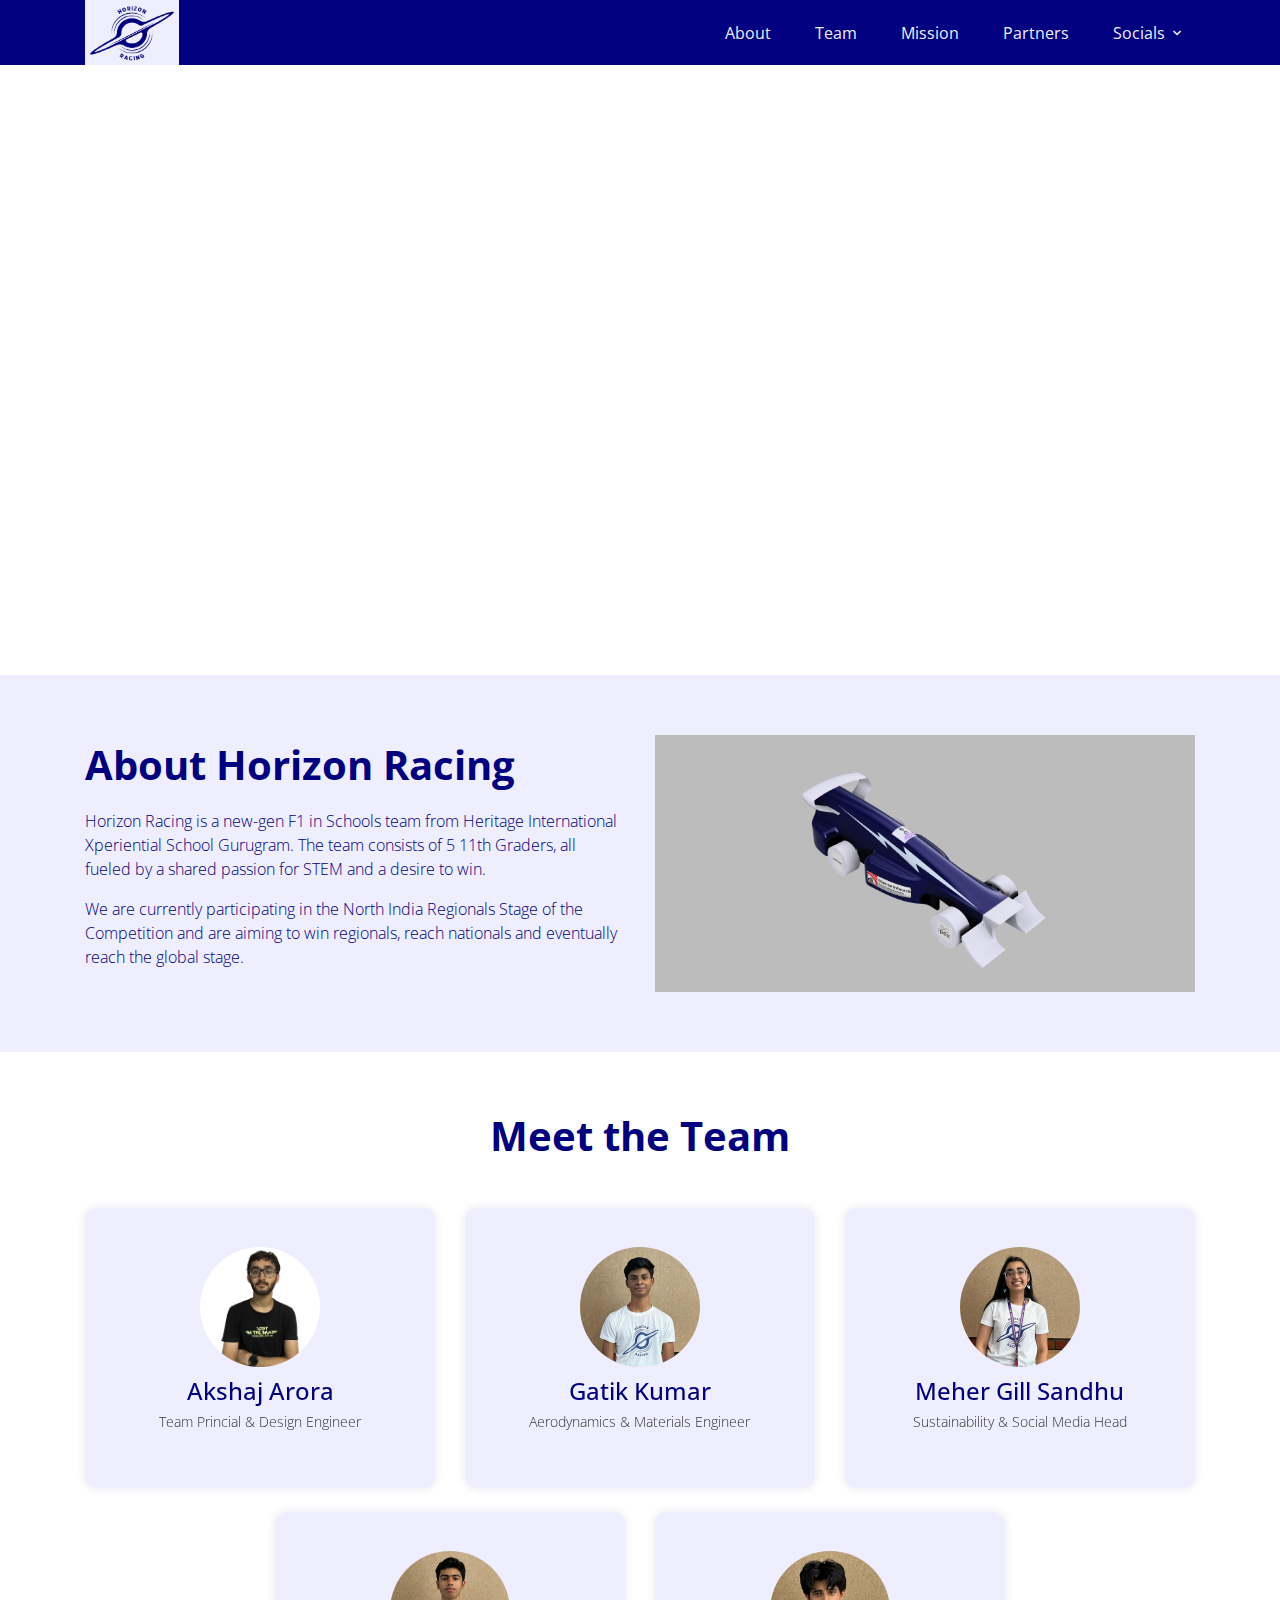
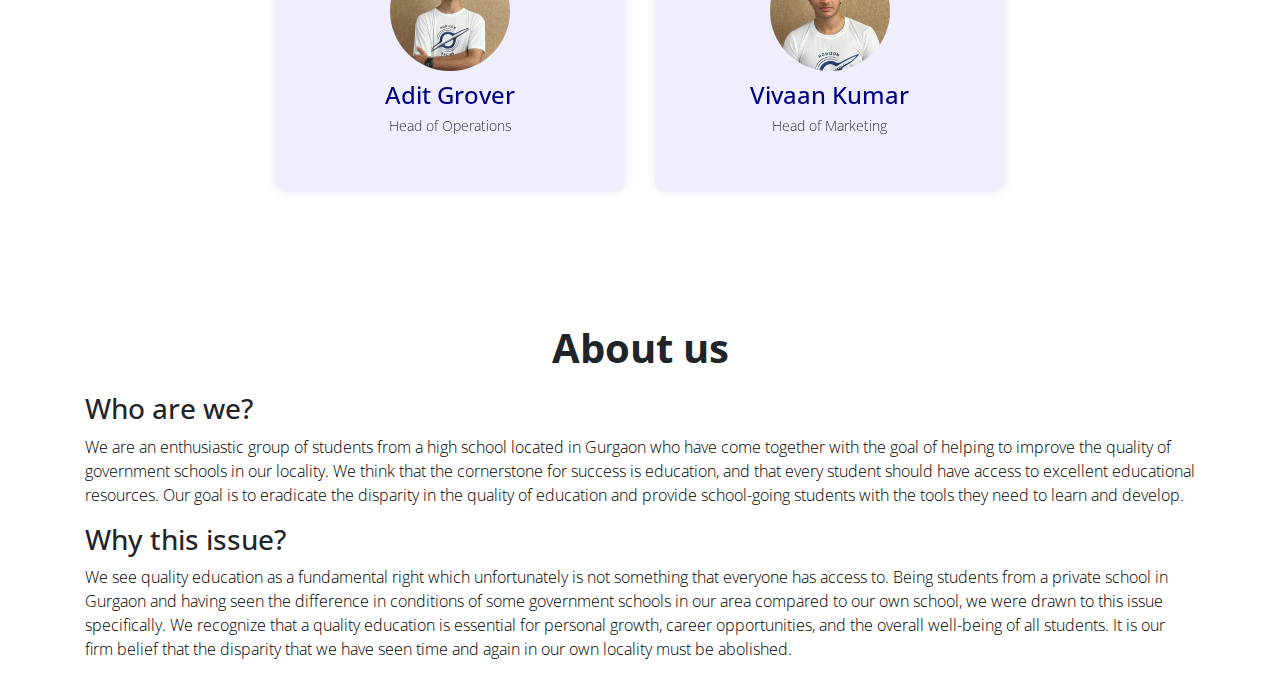
==== commit 7e730181: "commit v2" ====
--- a/index.html
+++ b/index.html
@@ -155,7 +155,7 @@
           <div class="team-card-inner">
             <!-- Front Side -->
             <div class="team-card front">
-              <img src="images/members/akshaj.jpg" alt="Team Member" class="img-fluid">
+              <img src="images/akshaj.jpg" alt="Team Member" class="img-fluid">
               <h4>Akshaj Arora</h4>
               <p>Team Princial & Design Engineer</p>
             </div>
@@ -176,7 +176,7 @@
           <div class="team-card-inner">
             <!-- Front Side -->
             <div class="team-card front">
-              <img src="images/members/gatik.jpg" alt="Team Member" class="img-fluid">
+              <img src="images/gatik.jpg" alt="Team Member" class="img-fluid">
               <h4>Gatik Kumar</h4>
               <p>Aerodynamics & Materials Engineer</p>
             </div>
@@ -196,7 +196,7 @@
           <div class="team-card-inner">
             <!-- Front Side -->
             <div class="team-card front">
-              <img src="images/members/meher.jpg" alt="Team Member" class="img-fluid">
+              <img src="images/meher.jpg" alt="Team Member" class="img-fluid">
               <h4>Meher Gill Sandhu</h4>
               <p>Sustainability & Social Media Head</p>
             </div>
@@ -219,7 +219,7 @@
           <div class="team-card-inner">
             <!-- Front Side -->
             <div class="team-card front">
-              <img src="images/members/adit.jpg" alt="Team Member" class="img-fluid">
+              <img src="images/adit.jpg" alt="Team Member" class="img-fluid">
               <h4>Adit Grover</h4>
               <p>Head of Operations</p>
             </div>
@@ -240,7 +240,7 @@
           <div class="team-card-inner">
             <!-- Front Side -->
             <div class="team-card front">
-              <img src="images/members/vivaan.jpg" alt="Team Member" class="img-fluid">
+              <img src="images/vivaan.jpg" alt="Team Member" class="img-fluid">
               <h4>Vivaan Kumar</h4>
               <p>Head of Marketing</p>
             </div>
